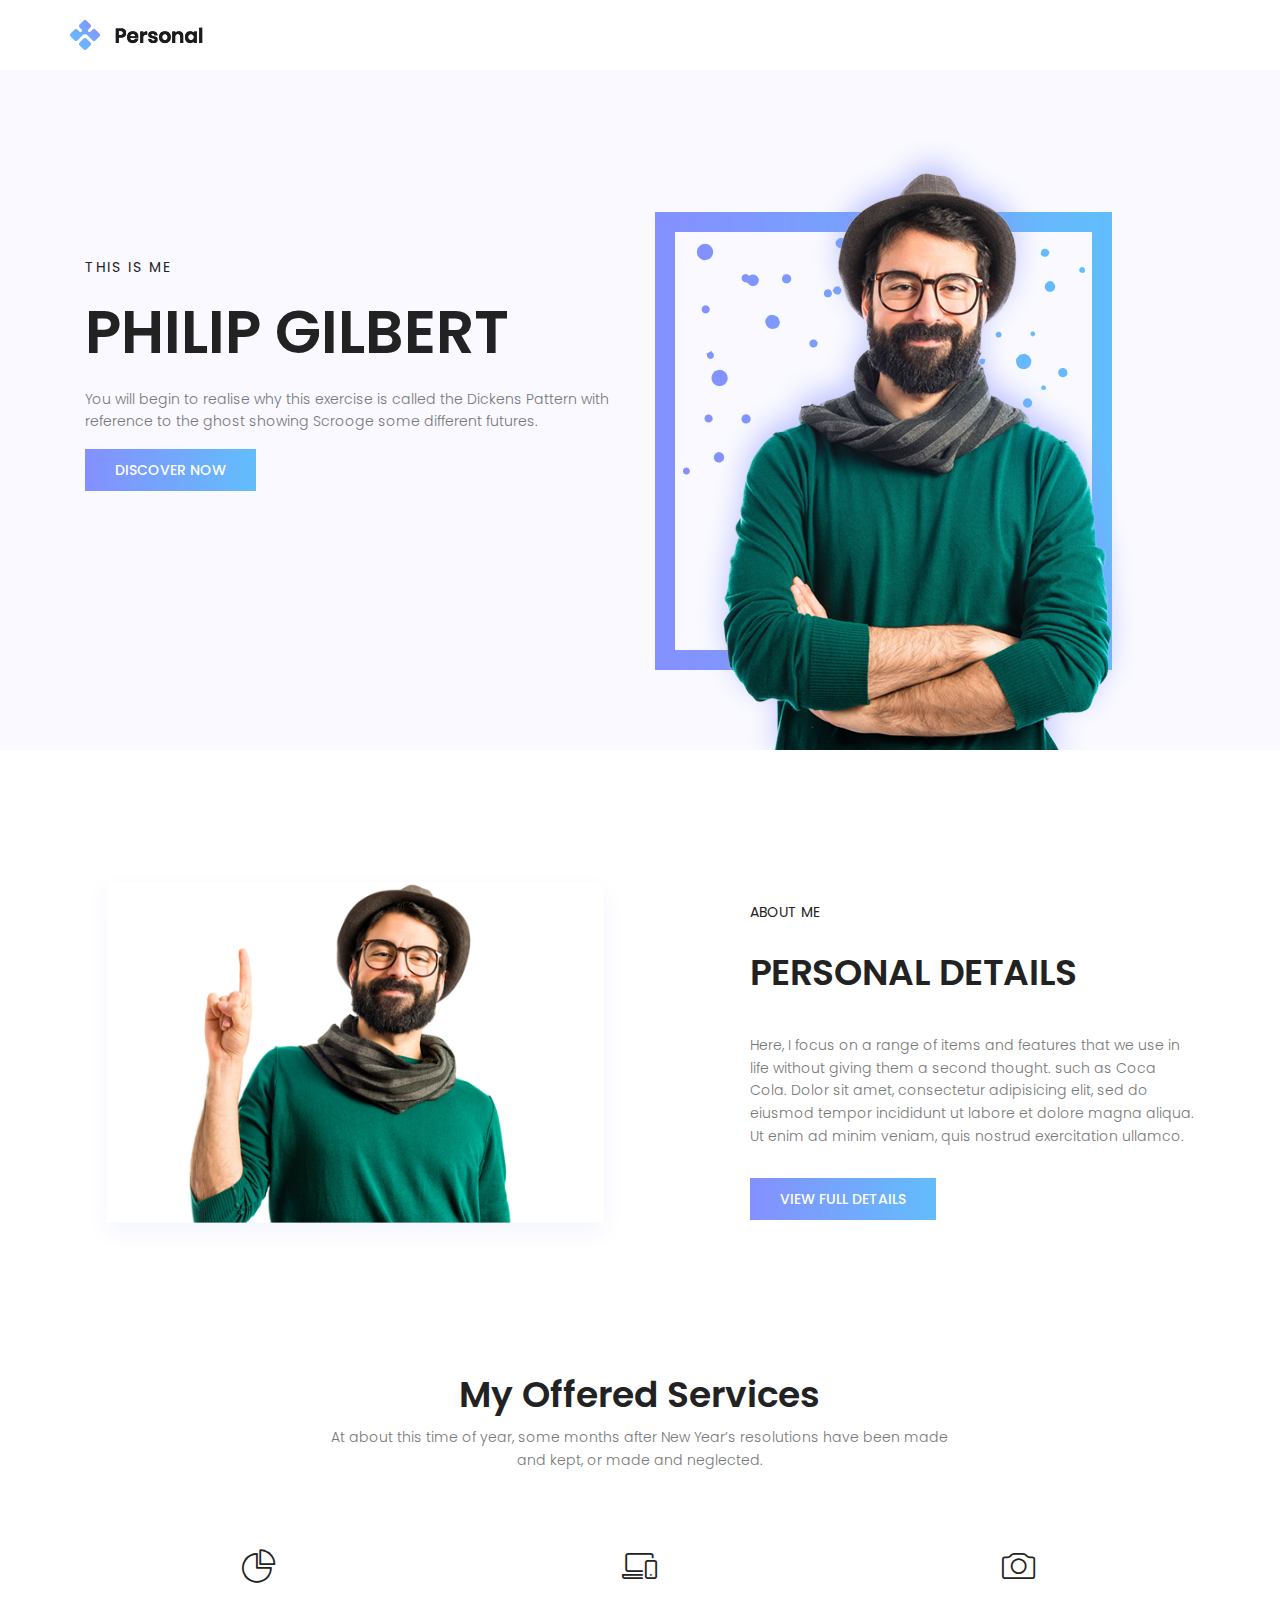
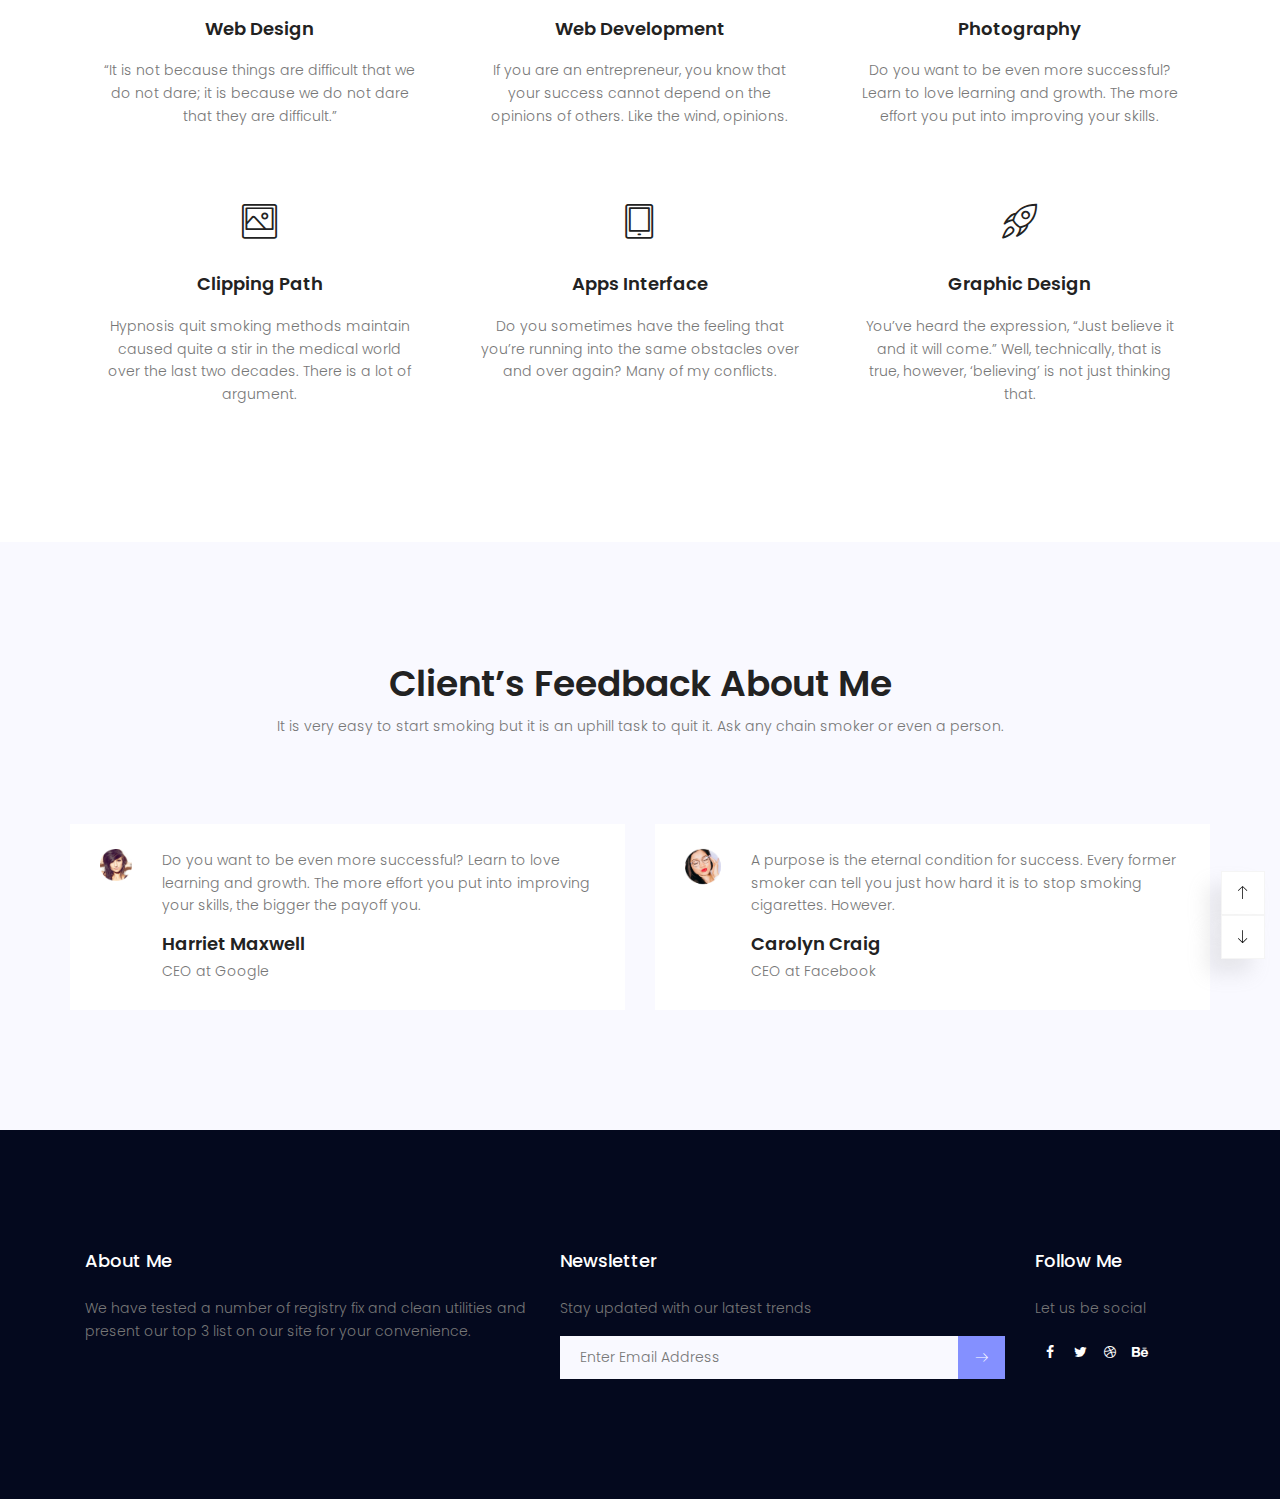
==== new/index.html @ dcd16c58 "finish1" ====
<!DOCTYPE html>
	<html lang="zxx" class="no-js">
	<head>
		<!-- Mobile Specific Meta -->
		<meta name="viewport" content="width=device-width, initial-scale=1, shrink-to-fit=no">
		<!-- Favicon-->
		<link rel="shortcut icon" href="img/fav.png">
		<!-- Author Meta -->
		<meta name="author" content="colorlib">
		<!-- Meta Description -->
		<meta name="description" content="">
		<!-- Meta Keyword -->
		<meta name="keywords" content="">
		<!-- meta character set -->
		<meta charset="UTF-8">
		<!-- Site Title -->
		<title>Personal</title>

		<link href="https://fonts.googleapis.com/css?family=Poppins:100,200,400,300,500,600,700" rel="stylesheet"> 
			<!--
			CSS
			============================================= -->
			<link rel="stylesheet" href="css/linearicons.css">
			<link rel="stylesheet" href="css/font-awesome.min.css">
			<link rel="stylesheet" href="css/bootstrap.css">
			<link rel="stylesheet" href="css/magnific-popup.css">
			<link rel="stylesheet" href="css/jquery-ui.css">				
			<link rel="stylesheet" href="css/nice-select.css">							
			<link rel="stylesheet" href="css/animate.min.css">
			<link rel="stylesheet" href="css/owl.carousel.css">				
			<link rel="stylesheet" href="css/main.css">
		</head>
		<body>	
		  <header id="header">
		    <div class="container main-menu">
		    	<div class="row align-items-center justify-content-between d-flex">
			        <a href="index.html"><img src="img/logo.png" alt="" title="" /></a>
		    	</div>
		    </div>
		  </header><!-- #header -->

			<!-- start banner Area -->
			<section class="banner-area">
				<div class="container">
					<div class="row fullscreen align-items-center justify-content-between">
						<div class="col-lg-6 col-md-6 banner-left">
							<h6>This is me</h6>
							<h1>Philip Gilbert</h1>
							<p>
								You will begin to realise why this exercise is called the Dickens Pattern with reference to the ghost showing Scrooge some different futures.
							</p>
							<a href="#" class="primary-btn text-uppercase">discover now</a>
						</div>
						<div class="col-lg-6 col-md-6 banner-right d-flex align-self-end">
							<img class="img-fluid" src="img/hero-img.png" alt="">
						</div>
					</div>
				</div>					
			</section>
			<!-- End banner Area -->

			<!-- Start home-about Area -->
			<section class="home-about-area pt-120">
				<div class="container">
					<div class="row align-items-center justify-content-between">
						<div class="col-lg-6 col-md-6 home-about-left">
							<img class="img-fluid" src="img/about-img.png" alt="">
						</div>
						<div class="col-lg-5 col-md-6 home-about-right">
							<h6>About Me</h6>
							<h1 class="text-uppercase">Personal Details</h1>
							<p>
								Here, I focus on a range of items and features that we use in life without giving them a second thought. such as Coca Cola. Dolor sit amet, consectetur adipisicing elit, sed do eiusmod tempor incididunt ut labore et dolore magna aliqua. Ut enim ad minim veniam, quis nostrud exercitation ullamco.
							</p>
							<a href="#" class="primary-btn text-uppercase">View Full Details</a>
						</div>
					</div>
				</div>	
			</section>
			<!-- End home-about Area -->

			<!-- Start services Area -->
			<section class="services-area section-gap">
				<div class="container">
		            <div class="row d-flex justify-content-center">
		                <div class="menu-content  col-lg-7">
		                    <div class="title text-center">
		                        <h1 class="mb-10">My Offered Services</h1>
		                        <p>At about this time of year, some months after New Year’s resolutions have been made and kept, or made and neglected.</p>
		                    </div>
		                </div>
		            </div>						
					<div class="row">
						<div class="col-lg-4 col-md-6">
							<div class="single-services">
								<span class="lnr lnr-pie-chart"></span>
								<a href="#"><h4>Web Design</h4></a>
								<p>
									“It is not because things are difficult that we do not dare; it is because we do not dare that they are difficult.”
								</p>
							</div>
						</div>
						<div class="col-lg-4 col-md-6">
							<div class="single-services">
								<span class="lnr lnr-laptop-phone"></span>
								<a href="#"><h4>Web Development</h4></a>
								<p>
									If you are an entrepreneur, you know that your success cannot depend on the opinions of others. Like the wind, opinions.
								</p>
							</div>
						</div>
						<div class="col-lg-4 col-md-6">
							<div class="single-services">
								<span class="lnr lnr-camera"></span>
								<a href="#"><h4>Photography</h4></a>
								<p>
									Do you want to be even more successful? Learn to love learning and growth. The more effort you put into improving your skills.
								</p>
							</div>	
						</div>
						<div class="col-lg-4 col-md-6">
							<div class="single-services">
								<span class="lnr lnr-picture"></span>
								<a href="#"><h4>Clipping Path</h4></a>
								<p>
									Hypnosis quit smoking methods maintain caused quite a stir in the medical world over the last two decades. There is a lot of argument.
								</p>
							</div>
						</div>
						<div class="col-lg-4 col-md-6">
							<div class="single-services">
								<span class="lnr lnr-tablet"></span>
								<a href="#"><h4>Apps Interface</h4></a>
								<p>
									Do you sometimes have the feeling that you’re running into the same obstacles over and over again? Many of my conflicts.
								</p>
							</div>
						</div>
						<div class="col-lg-4 col-md-6">
							<div class="single-services">
								<span class="lnr lnr-rocket"></span>
								<a href="#"><h4>Graphic Design</h4></a>
								<p>
									You’ve heard the expression, “Just believe it and it will come.” Well, technically, that is true, however, ‘believing’ is not just thinking that.
								</p>
							</div>				
						</div>														
					</div>
				</div>	
			</section>
			<!-- End services Area -->	

			<!-- Start testimonial Area -->
		    <section class="testimonial-area section-gap">
		        <div class="container">
		            <div class="row d-flex justify-content-center">
		                <div class="menu-content pb-70 col-lg-8">
		                    <div class="title text-center">
		                        <h1 class="mb-10">Client’s Feedback About Me</h1>
		                        <p>It is very easy to start smoking but it is an uphill task to quit it. Ask any chain smoker or even a person.</p>
		                    </div>
		                </div>
		            </div>
		            <div class="row">
		                <div class="active-testimonial">
		                    <div class="single-testimonial item d-flex flex-row">
		                        <div class="thumb">
		                            <img class="img-fluid" src="img/elements/user1.png" alt="">
		                        </div>
		                        <div class="desc">
		                            <p>
		                                Do you want to be even more successful? Learn to love learning and growth. The more effort you put into improving your skills, the bigger the payoff you.		     
		                            </p>
		                            <h4>Harriet Maxwell</h4>
		                            <p>CEO at Google</p>
		                        </div>
		                    </div>
		                    <div class="single-testimonial item d-flex flex-row">
		                        <div class="thumb">
		                            <img class="img-fluid" src="img/elements/user2.png" alt="">
		                        </div>
		                        <div class="desc">
		                            <p>
		                                A purpose is the eternal condition for success. Every former smoker can tell you just how hard it is to stop smoking cigarettes. However.
		                            </p>
		                            <h4>Carolyn Craig</h4>
		                            <p>CEO at Facebook</p>
		                        </div>
		                    </div>
		                </div>
		            </div>
		        </div>
		    </section>
		    <!-- End testimonial Area -->

            <!-- start footer Area -->
            <footer class="footer-area section-gap">
                <div class="container">
                    <div class="row">
                        <div class="col-lg-5 col-md-6 col-sm-6">
                            <div class="single-footer-widget">
                                <h4>About Me</h4>
                                <p>
                                    We have tested a number of registry fix and clean utilities and present our top 3 list on our site for your convenience.
                                </p>
                            </div>
                        </div>
                        <div class="col-lg-5 col-md-6 col-sm-6">
                            <div class="single-footer-widget">
                                <h4>Newsletter</h4>
                                <p>Stay updated with our latest trends</p>
								<div class="" id="mc_embed_signup">
									 <form target="_blank" action="https://spondonit.us12.list-manage.com/subscribe/post?u=1462626880ade1ac87bd9c93a&amp;id=92a4423d01" method="get">
									  <div class="input-group">
									    <input type="text" class="form-control" name="EMAIL" placeholder="Enter Email Address" onfocus="this.placeholder = ''" onblur="this.placeholder = 'Enter Email Address '" required="" type="email">
									    <div class="input-group-btn">
									      <button class="btn btn-default" type="submit">
									        <span class="lnr lnr-arrow-right"></span>
									      </button>    
									    </div>
									    	<div class="info"></div>  
									  </div>
									</form> 
								</div>
                            </div>
                        </div>
                        <div class="col-lg-2 col-md-6 col-sm-6 social-widget">
                            <div class="single-footer-widget">
                                <h4>Follow Me</h4>
                                <p>Let us be social</p>
                                <div class="footer-social d-flex align-items-center">
                                    <a href="#"><i class="fa fa-facebook"></i></a>
                                    <a href="#"><i class="fa fa-twitter"></i></a>
                                    <a href="#"><i class="fa fa-dribbble"></i></a>
                                    <a href="#"><i class="fa fa-behance"></i></a>
                                </div>
                            </div>
                        </div>
                    </div>
                </div>
            </footer>
            <!-- End footer Area -->		

			<script src="js/vendor/jquery-2.2.4.min.js"></script>
			<script src="js/popper.min.js"></script>
			<script src="js/vendor/bootstrap.min.js"></script>			
  			<script src="js/easing.min.js"></script>			
			<script src="js/hoverIntent.js"></script>
			<script src="js/superfish.min.js"></script>	
			<script src="js/jquery.ajaxchimp.min.js"></script>
			<script src="js/jquery.magnific-popup.min.js"></script>	
    		<script src="js/jquery.tabs.min.js"></script>						
			<script src="js/jquery.nice-select.min.js"></script>	
            <script src="js/isotope.pkgd.min.js"></script>			
			<script src="js/waypoints.min.js"></script>
			<script src="js/jquery.counterup.min.js"></script>
			<script src="js/simple-skillbar.js"></script>							
			<script src="js/owl.carousel.min.js"></script>							
			<script src="js/mail-script.js"></script>	
			<script src="js/main.js"></script>	
		</body>
	</html>
---- new/css/linearicons.css ----
@font-face {
	font-family: 'Linearicons-Free';
	src:url('../fonts/Linearicons-Free.eot?w118d');
	src:url('../fonts/Linearicons-Free.eot?#iefixw118d') format('embedded-opentype'),
		url('../fonts/Linearicons-Free.woff2?w118d') format('woff2'),
		url('../fonts/Linearicons-Free.woff?w118d') format('woff'),
		url('../fonts/Linearicons-Free.ttf?w118d') format('truetype'),
		url('../fonts/Linearicons-Free.svg?w118d#Linearicons-Free') format('svg');
	font-weight: normal;
	font-style: normal;
}

.lnr {
	font-family: 'Linearicons-Free';
	speak: none;
	font-style: normal;
	font-weight: normal;
	font-variant: normal;
	text-transform: none;
	line-height: 1;

	/* Better Font Rendering =========== */
	-webkit-font-smoothing: antialiased;
	-moz-osx-font-smoothing: grayscale;
}

.lnr-home:before {
	content: "\e800";
}
.lnr-apartment:before {
	content: "\e801";
}
.lnr-pencil:before {
	content: "\e802";
}
.lnr-magic-wand:before {
	content: "\e803";
}
.lnr-drop:before {
	content: "\e804";
}
.lnr-lighter:before {
	content: "\e805";
}
.lnr-poop:before {
	content: "\e806";
}
.lnr-sun:before {
	content: "\e807";
}
.lnr-moon:before {
	content: "\e808";
}
.lnr-cloud:before {
	content: "\e809";
}
.lnr-cloud-upload:before {
	content: "\e80a";
}
.lnr-cloud-download:before {
	content: "\e80b";
}
.lnr-cloud-sync:before {
	content: "\e80c";
}
.lnr-cloud-check:before {
	content: "\e80d";
}
.lnr-database:before {
	content: "\e80e";
}
.lnr-lock:before {
	content: "\e80f";
}
.lnr-cog:before {
	content: "\e810";
}
.lnr-trash:before {
	content: "\e811";
}
.lnr-dice:before {
	content: "\e812";
}
.lnr-heart:before {
	content: "\e813";
}
.lnr-star:before {
	content: "\e814";
}
.lnr-star-half:before {
	content: "\e815";
}
.lnr-star-empty:before {
	content: "\e816";
}
.lnr-flag:before {
	content: "\e817";
}
.lnr-envelope:before {
	content: "\e818";
}
.lnr-paperclip:before {
	content: "\e819";
}
.lnr-inbox:before {
	content: "\e81a";
}
.lnr-eye:before {
	content: "\e81b";
}
.lnr-printer:before {
	content: "\e81c";
}
.lnr-file-empty:before {
	content: "\e81d";
}
.lnr-file-add:before {
	content: "\e81e";
}
.lnr-enter:before {
	content: "\e81f";
}
.lnr-exit:before {
	content: "\e820";
}
.lnr-graduation-hat:before {
	content: "\e821";
}
.lnr-license:before {
	content: "\e822";
}
.lnr-music-note:before {
	content: "\e823";
}
.lnr-film-play:before {
	content: "\e824";
}
.lnr-camera-video:before {
	content: "\e825";
}
.lnr-camera:before {
	content: "\e826";
}
.lnr-picture:before {
	content: "\e827";
}
.lnr-book:before {
	content: "\e828";
}
.lnr-bookmark:before {
	content: "\e829";
}
.lnr-user:before {
	content: "\e82a";
}
.lnr-users:before {
	content: "\e82b";
}
.lnr-shirt:before {
	content: "\e82c";
}
.lnr-store:before {
	content: "\e82d";
}
.lnr-cart:before {
	content: "\e82e";
}
.lnr-tag:before {
	content: "\e82f";
}
.lnr-phone-handset:before {
	content: "\e830";
}
.lnr-phone:before {
	content: "\e831";
}
.lnr-pushpin:before {
	content: "\e832";
}
.lnr-map-marker:before {
	content: "\e833";
}
.lnr-map:before {
	content: "\e834";
}
.lnr-location:before {
	content: "\e835";
}
.lnr-calendar-full:before {
	content: "\e836";
}
.lnr-keyboard:before {
	content: "\e837";
}
.lnr-spell-check:before {
	content: "\e838";
}
.lnr-screen:before {
	content: "\e839";
}
.lnr-smartphone:before {
	content: "\e83a";
}
.lnr-tablet:before {
	content: "\e83b";
}
.lnr-laptop:before {
	content: "\e83c";
}
.lnr-laptop-phone:before {
	content: "\e83d";
}
.lnr-power-switch:before {
	content: "\e83e";
}
.lnr-bubble:before {
	content: "\e83f";
}
.lnr-heart-pulse:before {
	content: "\e840";
}
.lnr-construction:before {
	content: "\e841";
}
.lnr-pie-chart:before {
	content: "\e842";
}
.lnr-chart-bars:before {
	content: "\e843";
}
.lnr-gift:before {
	content: "\e844";
}
.lnr-diamond:before {
	content: "\e845";
}
.lnr-linearicons:before {
	content: "\e846";
}
.lnr-dinner:before {
	content: "\e847";
}
.lnr-coffee-cup:before {
	content: "\e848";
}
.lnr-leaf:before {
	content: "\e849";
}
.lnr-paw:before {
	content: "\e84a";
}
.lnr-rocket:before {
	content: "\e84b";
}
.lnr-briefcase:before {
	content: "\e84c";
}
.lnr-bus:before {
	content: "\e84d";
}
.lnr-car:before {
	content: "\e84e";
}
.lnr-train:before {
	content: "\e84f";
}
.lnr-bicycle:before {
	content: "\e850";
}
.lnr-wheelchair:before {
	content: "\e851";
}
.lnr-select:before {
	content: "\e852";
}
.lnr-earth:before {
	content: "\e853";
}
.lnr-smile:before {
	content: "\e854";
}
.lnr-sad:before {
	content: "\e855";
}
.lnr-neutral:before {
	content: "\e856";
}
.lnr-mustache:before {
	content: "\e857";
}
.lnr-alarm:before {
	content: "\e858";
}
.lnr-bullhorn:before {
	content: "\e859";
}
.lnr-volume-high:before {
	content: "\e85a";
}
.lnr-volume-medium:before {
	content: "\e85b";
}
.lnr-volume-low:before {
	content: "\e85c";
}
.lnr-volume:before {
	content: "\e85d";
}
.lnr-mic:before {
	content: "\e85e";
}
.lnr-hourglass:before {
	content: "\e85f";
}
.lnr-undo:before {
	content: "\e860";
}
.lnr-redo:before {
	content: "\e861";
}
.lnr-sync:before {
	content: "\e862";
}
.lnr-history:before {
	content: "\e863";
}
.lnr-clock:before {
	content: "\e864";
}
.lnr-download:before {
	content: "\e865";
}
.lnr-upload:before {
	content: "\e866";
}
.lnr-enter-down:before {
	content: "\e867";
}
.lnr-exit-up:before {
	content: "\e868";
}
.lnr-bug:before {
	content: "\e869";
}
.lnr-code:before {
	content: "\e86a";
}
.lnr-link:before {
	content: "\e86b";
}
.lnr-unlink:before {
	content: "\e86c";
}
.lnr-thumbs-up:before {
	content: "\e86d";
}
.lnr-thumbs-down:before {
	content: "\e86e";
}
.lnr-magnifier:before {
	content: "\e86f";
}
.lnr-cross:before {
	content: "\e870";
}
.lnr-menu:before {
	content: "\e871";
}
.lnr-list:before {
	content: "\e872";
}
.lnr-chevron-up:before {
	content: "\e873";
}
.lnr-chevron-down:before {
	content: "\e874";
}
.lnr-chevron-left:before {
	content: "\e875";
}
.lnr-chevron-right:before {
	content: "\e876";
}
.lnr-arrow-up:before {
	content: "\e877";
}
.lnr-arrow-down:before {
	content: "\e878";
}
.lnr-arrow-left:before {
	content: "\e879";
}
.lnr-arrow-right:before {
	content: "\e87a";
}
.lnr-move:before {
	content: "\e87b";
}
.lnr-warning:before {
	content: "\e87c";
}
.lnr-question-circle:before {
	content: "\e87d";
}
.lnr-menu-circle:before {
	content: "\e87e";
}
.lnr-checkmark-circle:before {
	content: "\e87f";
}
.lnr-cross-circle:before {
	content: "\e880";
}
.lnr-plus-circle:before {
	content: "\e881";
}
.lnr-circle-minus:before {
	content: "\e882";
}
.lnr-arrow-up-circle:before {
	content: "\e883";
}
.lnr-arrow-down-circle:before {
	content: "\e884";
}
.lnr-arrow-left-circle:before {
	content: "\e885";
}
.lnr-arrow-right-circle:before {
	content: "\e886";
}
.lnr-chevron-up-circle:before {
	content: "\e887";
}
.lnr-chevron-down-circle:before {
	content: "\e888";
}
.lnr-chevron-left-circle:before {
	content: "\e889";
}
.lnr-chevron-right-circle:before {
	content: "\e88a";
}
.lnr-crop:before {
	content: "\e88b";
}
.lnr-frame-expand:before {
	content: "\e88c";
}
.lnr-frame-contract:before {
	content: "\e88d";
}
.lnr-layers:before {
	content: "\e88e";
}
.lnr-funnel:before {
	content: "\e88f";
}
.lnr-text-format:before {
	content: "\e890";
}
.lnr-text-format-remove:before {
	content: "\e891";
}
.lnr-text-size:before {
	content: "\e892";
}
.lnr-bold:before {
	content: "\e893";
}
.lnr-italic:before {
	content: "\e894";
}
.lnr-underline:before {
	content: "\e895";
}
.lnr-strikethrough:before {
	content: "\e896";
}
.lnr-highlight:before {
	content: "\e897";
}
.lnr-text-align-left:before {
	content: "\e898";
}
.lnr-text-align-center:before {
	content: "\e899";
}
.lnr-text-align-right:before {
	content: "\e89a";
}
.lnr-text-align-justify:before {
	content: "\e89b";
}
.lnr-line-spacing:before {
	content: "\e89c";
}
.lnr-indent-increase:before {
	content: "\e89d";
}
.lnr-indent-decrease:before {
	content: "\e89e";
}
.lnr-pilcrow:before {
	content: "\e89f";
}
.lnr-direction-ltr:before {
	content: "\e8a0";
}
.lnr-direction-rtl:before {
	content: "\e8a1";
}
.lnr-page-break:before {
	content: "\e8a2";
}
.lnr-sort-alpha-asc:before {
	content: "\e8a3";
}
.lnr-sort-amount-asc:before {
	content: "\e8a4";
}
.lnr-hand:before {
	content: "\e8a5";
}
.lnr-pointer-up:before {
	content: "\e8a6";
}
.lnr-pointer-right:before {
	content: "\e8a7";
}
.lnr-pointer-down:before {
	content: "\e8a8";
}
.lnr-pointer-left:before {
	content: "\e8a9";
}
---- new/css/nice-select.css ----
.nice-select {
  -webkit-tap-highlight-color: transparent;
  background-color: #fff;
  border-radius: 5px;
  border: solid 1px #e8e8e8;
  box-sizing: border-box;
  clear: both;
  cursor: pointer;
  display: block;
  float: left;
  font-family: inherit;
  font-size: 14px;
  font-weight: normal;
  height: 42px;
  line-height: 40px;
  outline: none;
  padding-left: 18px;
  padding-right: 30px;
  position: relative;
  text-align: left !important;
  -webkit-transition: all 0.2s ease-in-out;
  transition: all 0.2s ease-in-out;
  -webkit-user-select: none;
     -moz-user-select: none;
      -ms-user-select: none;
          user-select: none;
  white-space: nowrap;
  width: auto; }
  .nice-select:hover {
    border-color: #dbdbdb; }
  .nice-select:active, .nice-select.open, .nice-select:focus {
    border-color: #999; }
  .nice-select:after {
    border-bottom: 2px solid #999;
    border-right: 2px solid #999;
    content: '';
    display: block;
    height: 5px;
    margin-top: -4px;
    pointer-events: none;
    position: absolute;
    right: 12px;
    top: 50%;
    -webkit-transform-origin: 66% 66%;
        -ms-transform-origin: 66% 66%;
            transform-origin: 66% 66%;
    -webkit-transform: rotate(45deg);
        -ms-transform: rotate(45deg);
            transform: rotate(45deg);
    -webkit-transition: all 0.15s ease-in-out;
    transition: all 0.15s ease-in-out;
    width: 5px; }
  .nice-select.open:after {
    -webkit-transform: rotate(-135deg);
        -ms-transform: rotate(-135deg);
            transform: rotate(-135deg); }
  .nice-select.open .list {
    opacity: 1;
    pointer-events: auto;
    -webkit-transform: scale(1) translateY(0);
        -ms-transform: scale(1) translateY(0);
            transform: scale(1) translateY(0); }
  .nice-select.disabled {
    border-color: #ededed;
    color: #999;
    pointer-events: none; }
    .nice-select.disabled:after {
      border-color: #cccccc; }
  .nice-select.wide {
    width: 100%; }
    .nice-select.wide .list {
      left: 0 !important;
      right: 0 !important; }
  .nice-select.right {
    float: right; }
    .nice-select.right .list {
      left: auto;
      right: 0; }
  .nice-select.small {
    font-size: 12px;
    height: 36px;
    line-height: 34px; }
    .nice-select.small:after {
      height: 4px;
      width: 4px; }
    .nice-select.small .option {
      line-height: 34px;
      min-height: 34px; }
  .nice-select .list {
    background-color: #fff;
    border-radius: 5px;
    box-shadow: 0 0 0 1px rgba(68, 68, 68, 0.11);
    box-sizing: border-box;
    margin-top: 4px;
    opacity: 0;
    overflow: hidden;
    padding: 0;
    pointer-events: none;
    position: absolute;
    top: 100%;
    left: 0;
    -webkit-transform-origin: 50% 0;
        -ms-transform-origin: 50% 0;
            transform-origin: 50% 0;
    -webkit-transform: scale(0.75) translateY(-21px);
        -ms-transform: scale(0.75) translateY(-21px);
            transform: scale(0.75) translateY(-21px);
    -webkit-transition: all 0.2s cubic-bezier(0.5, 0, 0, 1.25), opacity 0.15s ease-out;
    transition: all 0.2s cubic-bezier(0.5, 0, 0, 1.25), opacity 0.15s ease-out;
    z-index: 9; }
    .nice-select .list:hover .option:not(:hover) {
      background-color: transparent !important; }
  .nice-select .option {
    cursor: pointer;
    font-weight: 400;
    line-height: 40px;
    list-style: none;
    min-height: 40px;
    outline: none;
    padding-left: 18px;
    padding-right: 29px;
    text-align: left;
    -webkit-transition: all 0.2s;
    transition: all 0.2s; }
    .nice-select .option:hover, .nice-select .option.focus, .nice-select .option.selected.focus {
      background-color: #f6f6f6; }
    .nice-select .option.selected {
      font-weight: bold; }
    .nice-select .option.disabled {
      background-color: transparent;
      color: #999;
      cursor: default; }

.no-csspointerevents .nice-select .list {
  display: none; }

.no-csspointerevents .nice-select.open .list {
  display: block; }
---- new/css/main.css ----
/******************************************************************
Theme Name: Personal 
Description: 
Author: Colorlib
Author URI: 
Version: 1.0
Created: 
******************************************************************/
/*------------------------------------------------------------------


-------------------------------------------------------------------*/
/*------------------------------------------------------------------
[Table of contents]

1.  Basic Styles
	1.1	Variables
	1.2	Mixins
	1.3	Flexbox
	1.4	Reset
2.  Elements
3.  Menu Style 
4.  Home Page Style
5.  About Page Style
6.  Department Page Style
7.  Blog Page Style
8.  Contact Page Style
9.  Footer Style

-------------------------------------------------------------------*/
/* =================================== */
/*  Font Family and Colors Styles
/* =================================== */
/*

$primary-font	: 'Poppins', sans-serif;
---------------------------------------------

$primary-color	: #8490ff;
$title-color	: #222222;
$text-color		: #777777;

$white			: #fff;
$offwhite		: #f9f9ff;
$black			: #222;

*/
/* =================================== */
/*  Basic Style 
/* =================================== */
::-moz-selection {
  /* Code for Firefox */
  background-color: #8490ff;
  color: #fff;
}

::selection {
  background-color: #8490ff;
  color: #fff;
}

::-webkit-input-placeholder {
  /* WebKit, Blink, Edge */
  color: #777777;
  font-weight: 300;
}

:-moz-placeholder {
  /* Mozilla Firefox 4 to 18 */
  color: #777777;
  opacity: 1;
  font-weight: 300;
}

::-moz-placeholder {
  /* Mozilla Firefox 19+ */
  color: #777777;
  opacity: 1;
  font-weight: 300;
}

:-ms-input-placeholder {
  /* Internet Explorer 10-11 */
  color: #777777;
  font-weight: 300;
}

::-ms-input-placeholder {
  /* Microsoft Edge */
  color: #777777;
  font-weight: 300;
}

body {
  color: #777777;
  font-family: "Poppins", sans-serif;
  font-size: 14px;
  font-weight: 300;
  line-height: 1.625em;
  position: relative;
}

ol, ul {
  margin: 0;
  padding: 0;
  list-style: none;
}

select {
  display: block;
}

figure {
  margin: 0;
}

a {
  -webkit-transition: all 0.3s ease 0s;
  -moz-transition: all 0.3s ease 0s;
  -o-transition: all 0.3s ease 0s;
  transition: all 0.3s ease 0s;
}

iframe {
  border: 0;
}

a, a:focus, a:hover {
  text-decoration: none;
  outline: 0;
}

.btn.active.focus,
.btn.active:focus,
.btn.focus,
.btn.focus:active,
.btn:active:focus,
.btn:focus {
  text-decoration: none;
  outline: 0;
}

.card-panel {
  margin: 0;
  padding: 60px;
}

/**
 *  Typography
 *
 **/
.btn i, .btn-large i, .btn-floating i, .btn-large i, .btn-flat i {
  font-size: 1em;
  line-height: inherit;
}

.gray-bg {
  background: #f9f9ff;
}

h1, h2, h3,
h4, h5, h6 {
  font-family: "Poppins", sans-serif;
  color: #222222;
  line-height: 1.2em !important;
  margin-bottom: 0;
  margin-top: 0;
  font-weight: 600;
}

.h1, .h2, .h3,
.h4, .h5, .h6 {
  margin-bottom: 0;
  margin-top: 0;
  font-family: "Poppins", sans-serif;
  font-weight: 600;
  color: #222222;
}

h1, .h1 {
  font-size: 36px;
}

h2, .h2 {
  font-size: 30px;
}

h3, .h3 {
  font-size: 24px;
}

h4, .h4 {
  font-size: 18px;
}

h5, .h5 {
  font-size: 16px;
}

h6, .h6 {
  font-size: 14px;
  color: #222222;
}

td, th {
  border-radius: 0px;
}

/**
 * For modern browsers
 * 1. The space content is one way to avoid an Opera bug when the
 *    contenteditable attribute is included anywhere else in the document.
 *    Otherwise it causes space to appear at the top and bottom of elements
 *    that are clearfixed.
 * 2. The use of `table` rather than `block` is only necessary if using
 *    `:before` to contain the top-margins of child elements.
 */
.clear::before, .clear::after {
  content: " ";
  display: table;
}

.clear::after {
  clear: both;
}

.fz-11 {
  font-size: 11px;
}

.fz-12 {
  font-size: 12px;
}

.fz-13 {
  font-size: 13px;
}

.fz-14 {
  font-size: 14px;
}

.fz-15 {
  font-size: 15px;
}

.fz-16 {
  font-size: 16px;
}

.fz-18 {
  font-size: 18px;
}

.fz-30 {
  font-size: 30px;
}

.fz-48 {
  font-size: 48px !important;
}

.fw100 {
  font-weight: 100;
}

.fw300 {
  font-weight: 300;
}

.fw400 {
  font-weight: 400 !important;
}

.fw500 {
  font-weight: 500;
}

.f700 {
  font-weight: 700;
}

.fsi {
  font-style: italic;
}

.mt-10 {
  margin-top: 10px;
}

.mt-15 {
  margin-top: 15px;
}

.mt-20 {
  margin-top: 20px;
}

.mt-25 {
  margin-top: 25px;
}

.mt-30 {
  margin-top: 30px;
}

.mt-35 {
  margin-top: 35px;
}

.mt-40 {
  margin-top: 40px;
}

.mt-50 {
  margin-top: 50px;
}

.mt-60 {
  margin-top: 60px;
}

.mt-70 {
  margin-top: 70px;
}

.mt-80 {
  margin-top: 80px;
}

.mt-100 {
  margin-top: 100px;
}

.mt-120 {
  margin-top: 120px;
}

.mt-150 {
  margin-top: 150px;
}

.ml-0 {
  margin-left: 0 !important;
}

.ml-5 {
  margin-left: 5px !important;
}

.ml-10 {
  margin-left: 10px;
}

.ml-15 {
  margin-left: 15px;
}

.ml-20 {
  margin-left: 20px;
}

.ml-30 {
  margin-left: 30px;
}

.ml-50 {
  margin-left: 50px;
}

.mr-0 {
  margin-right: 0 !important;
}

.mr-5 {
  margin-right: 5px !important;
}

.mr-15 {
  margin-right: 15px;
}

.mr-10 {
  margin-right: 10px;
}

.mr-20 {
  margin-right: 20px;
}

.mr-30 {
  margin-right: 30px;
}

.mr-50 {
  margin-right: 50px;
}

.mb-0 {
  margin-bottom: 0px;
}

.mb-0-i {
  margin-bottom: 0px !important;
}

.mb-5 {
  margin-bottom: 5px;
}

.mb-10 {
  margin-bottom: 10px;
}

.mb-15 {
  margin-bottom: 15px;
}

.mb-20 {
  margin-bottom: 20px;
}

.mb-25 {
  margin-bottom: 25px;
}

.mb-30 {
  margin-bottom: 30px;
}

.mb-40 {
  margin-bottom: 40px;
}

.mb-50 {
  margin-bottom: 50px;
}

.mb-60 {
  margin-bottom: 60px;
}

.mb-70 {
  margin-bottom: 70px;
}

.mb-80 {
  margin-bottom: 80px;
}

.mb-90 {
  margin-bottom: 90px;
}

.mb-100 {
  margin-bottom: 100px;
}

.pt-0 {
  padding-top: 0px;
}

.pt-10 {
  padding-top: 10px;
}

.pt-15 {
  padding-top: 15px;
}

.pt-20 {
  padding-top: 20px;
}

.pt-25 {
  padding-top: 25px;
}

.pt-30 {
  padding-top: 30px;
}

.pt-40 {
  padding-top: 40px;
}

.pt-50 {
  padding-top: 50px;
}

.pt-60 {
  padding-top: 60px;
}

.pt-70 {
  padding-top: 70px;
}

.pt-80 {
  padding-top: 80px;
}

.pt-90 {
  padding-top: 90px;
}

.pt-100 {
  padding-top: 100px;
}

.pt-120 {
  padding-top: 120px;
}

.pt-150 {
  padding-top: 150px;
}

.pt-170 {
  padding-top: 170px;
}

.pb-0 {
  padding-bottom: 0px;
}

.pb-10 {
  padding-bottom: 10px;
}

.pb-15 {
  padding-bottom: 15px;
}

.pb-20 {
  padding-bottom: 20px;
}

.pb-25 {
  padding-bottom: 25px;
}

.pb-30 {
  padding-bottom: 30px;
}

.pb-40 {
  padding-bottom: 40px;
}

.pb-50 {
  padding-bottom: 50px;
}

.pb-60 {
  padding-bottom: 60px;
}

.pb-70 {
  padding-bottom: 70px;
}

.pb-80 {
  padding-bottom: 80px;
}

.pb-90 {
  padding-bottom: 90px;
}

.pb-100 {
  padding-bottom: 100px;
}

.pb-120 {
  padding-bottom: 120px;
}

.pb-150 {
  padding-bottom: 150px;
}

.pr-30 {
  padding-right: 30px;
}

.pl-30 {
  padding-left: 30px;
}

.pl-90 {
  padding-left: 90px;
}

.p-40 {
  padding: 40px;
}

.float-left {
  float: left;
}

.float-right {
  float: right;
}

.text-italic {
  font-style: italic;
}

.text-white {
  color: #fff;
}

.text-black {
  color: #000;
}

.transition {
  -webkit-transition: all 0.3s ease 0s;
  -moz-transition: all 0.3s ease 0s;
  -o-transition: all 0.3s ease 0s;
  transition: all 0.3s ease 0s;
}

.section-full {
  padding: 100px 0;
}

.section-half {
  padding: 75px 0;
}

.text-center {
  text-align: center;
}

.text-left {
  text-align: left;
}

.text-rigth {
  text-align: right;
}

.flex {
  display: -webkit-box;
  display: -webkit-flex;
  display: -moz-flex;
  display: -ms-flexbox;
  display: flex;
}

.inline-flex {
  display: -webkit-inline-box;
  display: -webkit-inline-flex;
  display: -moz-inline-flex;
  display: -ms-inline-flexbox;
  display: inline-flex;
}

.flex-grow {
  -webkit-box-flex: 1;
  -webkit-flex-grow: 1;
  -moz-flex-grow: 1;
  -ms-flex-positive: 1;
  flex-grow: 1;
}

.flex-wrap {
  -webkit-flex-wrap: wrap;
  -moz-flex-wrap: wrap;
  -ms-flex-wrap: wrap;
  flex-wrap: wrap;
}

.flex-left {
  -webkit-box-pack: start;
  -ms-flex-pack: start;
  -webkit-justify-content: flex-start;
  -moz-justify-content: flex-start;
  justify-content: flex-start;
}

.flex-middle {
  -webkit-box-align: center;
  -ms-flex-align: center;
  -webkit-align-items: center;
  -moz-align-items: center;
  align-items: center;
}

.flex-right {
  -webkit-box-pack: end;
  -ms-flex-pack: end;
  -webkit-justify-content: flex-end;
  -moz-justify-content: flex-end;
  justify-content: flex-end;
}

.flex-top {
  -webkit-align-self: flex-start;
  -moz-align-self: flex-start;
  -ms-flex-item-align: start;
  align-self: flex-start;
}

.flex-center {
  -webkit-box-pack: center;
  -ms-flex-pack: center;
  -webkit-justify-content: center;
  -moz-justify-content: center;
  justify-content: center;
}

.flex-bottom {
  -webkit-align-self: flex-end;
  -moz-align-self: flex-end;
  -ms-flex-item-align: end;
  align-self: flex-end;
}

.space-between {
  -webkit-box-pack: justify;
  -ms-flex-pack: justify;
  -webkit-justify-content: space-between;
  -moz-justify-content: space-between;
  justify-content: space-between;
}

.space-around {
  -ms-flex-pack: distribute;
  -webkit-justify-content: space-around;
  -moz-justify-content: space-around;
  justify-content: space-around;
}

.flex-column {
  -webkit-box-direction: normal;
  -webkit-box-orient: vertical;
  -webkit-flex-direction: column;
  -moz-flex-direction: column;
  -ms-flex-direction: column;
  flex-direction: column;
}

.flex-cell {
  display: -webkit-box;
  display: -webkit-flex;
  display: -moz-flex;
  display: -ms-flexbox;
  display: flex;
  -webkit-box-flex: 1;
  -webkit-flex-grow: 1;
  -moz-flex-grow: 1;
  -ms-flex-positive: 1;
  flex-grow: 1;
}

.display-table {
  display: table;
}

.light {
  color: #fff;
}

.dark {
  color: #222;
}

.relative {
  position: relative;
}

.overflow-hidden {
  overflow: hidden;
}

.overlay {
  position: absolute;
  left: 0;
  right: 0;
  top: 0;
  bottom: 0;
}

.container.fullwidth {
  width: 100%;
}

.container.no-padding {
  padding-left: 0;
  padding-right: 0;
}

.no-padding {
  padding: 0;
}

.section-bg {
  background: #f9fafc;
}

@media (max-width: 767px) {
  .no-flex-xs {
    display: block !important;
  }
}

.row.no-margin {
  margin-left: 0;
  margin-right: 0;
}

/* =================================== */
/*  Elements Page Styles
/* =================================== */
/*---------- Start Elements Page -------------*/
.whole-wrap {
  background-color: #f9f9ff;
}

.generic-banner {
  margin-top: 60px;
  background-color: #8490ff;
  text-align: center;
}

.generic-banner .height {
  height: 600px;
}

@media (max-width: 767.98px) {
  .generic-banner .height {
    height: 400px;
  }
}

.generic-banner .generic-banner-content h2 {
  line-height: 1.2em;
  margin-bottom: 20px;
}

@media (max-width: 991.98px) {
  .generic-banner .generic-banner-content h2 br {
    display: none;
  }
}

.generic-banner .generic-banner-content p {
  text-align: center;
  font-size: 16px;
}

@media (max-width: 991.98px) {
  .generic-banner .generic-banner-content p br {
    display: none;
  }
}

.generic-content h1 {
  font-weight: 600;
}

.about-generic-area {
  background: #fff;
}

.about-generic-area p {
  margin-bottom: 20px;
}

.white-bg {
  background: #fff;
}

.section-top-border {
  padding: 50px 0;
  border-top: 1px dotted #eee;
}

.switch-wrap {
  margin-bottom: 10px;
}

.switch-wrap p {
  margin: 0;
}

/*---------- End Elements Page -------------*/
.sample-text-area {
  background: #f9f9ff;
  padding: 100px 0 70px 0;
}

.sample-text {
  margin-bottom: 0;
}

.text-heading {
  margin-bottom: 30px;
  font-size: 24px;
}

.typo-list {
  margin-bottom: 10px;
}

@media (max-width: 767px) {
  .typo-sec {
    margin-bottom: 30px;
  }
}

@media (max-width: 767px) {
  .element-wrap {
    margin-top: 30px;
  }
}

b, sup, sub, u, del {
  color: #8490ff;
}

h1 {
  font-size: 36px;
}

h2 {
  font-size: 30px;
}

h3 {
  font-size: 24px;
}

h4 {
  font-size: 18px;
}

h5 {
  font-size: 16px;
}

h6 {
  font-size: 14px;
}

h1, h2, h3, h4, h5, h6 {
  line-height: 1.5em;
}

.typography h1, .typography h2, .typography h3, .typography h4, .typography h5, .typography h6 {
  color: #777777;
}

.button-area {
  background: #f9f9ff;
}

.button-area .border-top-generic {
  padding: 70px 15px;
  border-top: 1px dotted #eee;
}

.button-group-area .genric-btn {
  margin-right: 10px;
  margin-top: 10px;
}

.button-group-area .genric-btn:last-child {
  margin-right: 0;
}

.circle {
  border-radius: 20px;
}

.genric-btn {
  display: inline-block;
  outline: none;
  line-height: 40px;
  padding: 0 30px;
  font-size: .8em;
  text-align: center;
  text-decoration: none;
  font-weight: 500;
  cursor: pointer;
  -webkit-transition: all 0.3s ease 0s;
  -moz-transition: all 0.3s ease 0s;
  -o-transition: all 0.3s ease 0s;
  transition: all 0.3s ease 0s;
}

.genric-btn:focus {
  outline: none;
}

.genric-btn.e-large {
  padding: 0 40px;
  line-height: 50px;
}

.genric-btn.large {
  line-height: 45px;
}

.genric-btn.medium {
  line-height: 30px;
}

.genric-btn.small {
  line-height: 25px;
}

.genric-btn.radius {
  border-radius: 3px;
}

.genric-btn.circle {
  border-radius: 20px;
}

.genric-btn.arrow {
  display: -webkit-inline-box;
  display: -ms-inline-flexbox;
  display: inline-flex;
  -webkit-box-align: center;
  -ms-flex-align: center;
  align-items: center;
}

.genric-btn.arrow span {
  margin-left: 10px;
}

.genric-btn.default {
  color: #222222;
  background: #f9f9ff;
  border: 1px solid transparent;
}

.genric-btn.default:hover {
  border: 1px solid #f9f9ff;
  background: #fff;
}

.genric-btn.default-border {
  border: 1px solid #f9f9ff;
  background: #fff;
}

.genric-btn.default-border:hover {
  color: #222222;
  background: #f9f9ff;
  border: 1px solid transparent;
}

.genric-btn.primary {
  color: #fff;
  background: #8490ff;
  border: 1px solid transparent;
}

.genric-btn.primary:hover {
  color: #8490ff;
  border: 1px solid #8490ff;
  background: #fff;
}

.genric-btn.primary-border {
  color: #8490ff;
  border: 1px solid #8490ff;
  background: #fff;
}

.genric-btn.primary-border:hover {
  color: #fff;
  background: #8490ff;
  border: 1px solid transparent;
}

.genric-btn.success {
  color: #fff;
  background: #4cd3e3;
  border: 1px solid transparent;
}

.genric-btn.success:hover {
  color: #4cd3e3;
  border: 1px solid #4cd3e3;
  background: #fff;
}

.genric-btn.success-border {
  color: #4cd3e3;
  border: 1px solid #4cd3e3;
  background: #fff;
}

.genric-btn.success-border:hover {
  color: #fff;
  background: #4cd3e3;
  border: 1px solid transparent;
}

.genric-btn.info {
  color: #fff;
  background: #38a4ff;
  border: 1px solid transparent;
}

.genric-btn.info:hover {
  color: #38a4ff;
  border: 1px solid #38a4ff;
  background: #fff;
}

.genric-btn.info-border {
  color: #38a4ff;
  border: 1px solid #38a4ff;
  background: #fff;
}

.genric-btn.info-border:hover {
  color: #fff;
  background: #38a4ff;
  border: 1px solid transparent;
}

.genric-btn.warning {
  color: #fff;
  background: #f4e700;
  border: 1px solid transparent;
}

.genric-btn.warning:hover {
  color: #f4e700;
  border: 1px solid #f4e700;
  background: #fff;
}

.genric-btn.warning-border {
  color: #f4e700;
  border: 1px solid #f4e700;
  background: #fff;
}

.genric-btn.warning-border:hover {
  color: #fff;
  background: #f4e700;
  border: 1px solid transparent;
}

.genric-btn.danger {
  color: #fff;
  background: #f44a40;
  border: 1px solid transparent;
}

.genric-btn.danger:hover {
  color: #f44a40;
  border: 1px solid #f44a40;
  background: #fff;
}

.genric-btn.danger-border {
  color: #f44a40;
  border: 1px solid #f44a40;
  background: #fff;
}

.genric-btn.danger-border:hover {
  color: #fff;
  background: #f44a40;
  border: 1px solid transparent;
}

.genric-btn.link {
  color: #222222;
  background: #f9f9ff;
  text-decoration: underline;
  border: 1px solid transparent;
}

.genric-btn.link:hover {
  color: #222222;
  border: 1px solid #f9f9ff;
  background: #fff;
}

.genric-btn.link-border {
  color: #222222;
  border: 1px solid #f9f9ff;
  background: #fff;
  text-decoration: underline;
}

.genric-btn.link-border:hover {
  color: #222222;
  background: #f9f9ff;
  border: 1px solid transparent;
}

.genric-btn.disable {
  color: #222222, 0.3;
  background: #f9f9ff;
  border: 1px solid transparent;
  cursor: not-allowed;
}

.generic-blockquote {
  padding: 30px 50px 30px 30px;
  background: #fff;
  border-left: 2px solid #8490ff;
}

@media (max-width: 991px) {
  .progress-table-wrap {
    overflow-x: scroll;
  }
}

.progress-table {
  background: #fff;
  padding: 15px 0px 30px 0px;
  min-width: 800px;
}

.progress-table .serial {
  width: 11.83%;
  padding-left: 30px;
}

.progress-table .country {
  width: 28.07%;
}

.progress-table .visit {
  width: 19.74%;
}

.progress-table .percentage {
  width: 40.36%;
  padding-right: 50px;
}

.progress-table .table-head {
  display: flex;
}

.progress-table .table-head .serial, .progress-table .table-head .country, .progress-table .table-head .visit, .progress-table .table-head .percentage {
  color: #222222;
  line-height: 40px;
  text-transform: uppercase;
  font-weight: 500;
}

.progress-table .table-row {
  padding: 15px 0;
  border-top: 1px solid #edf3fd;
  display: flex;
}

.progress-table .table-row .serial, .progress-table .table-row .country, .progress-table .table-row .visit, .progress-table .table-row .percentage {
  display: flex;
  align-items: center;
}

.progress-table .table-row .country img {
  margin-right: 15px;
}

.progress-table .table-row .percentage .progress {
  width: 80%;
  border-radius: 0px;
  background: transparent;
}

.progress-table .table-row .percentage .progress .progress-bar {
  height: 5px;
  line-height: 5px;
}

.progress-table .table-row .percentage .progress .progress-bar.color-1 {
  background-color: #6382e6;
}

.progress-table .table-row .percentage .progress .progress-bar.color-2 {
  background-color: #e66686;
}

.progress-table .table-row .percentage .progress .progress-bar.color-3 {
  background-color: #f09359;
}

.progress-table .table-row .percentage .progress .progress-bar.color-4 {
  background-color: #73fbaf;
}

.progress-table .table-row .percentage .progress .progress-bar.color-5 {
  background-color: #73fbaf;
}

.progress-table .table-row .percentage .progress .progress-bar.color-6 {
  background-color: #6382e6;
}

.progress-table .table-row .percentage .progress .progress-bar.color-7 {
  background-color: #a367e7;
}

.progress-table .table-row .percentage .progress .progress-bar.color-8 {
  background-color: #e66686;
}

.single-gallery-image {
  margin-top: 30px;
  background-repeat: no-repeat !important;
  background-position: center center !important;
  background-size: cover !important;
  height: 200px;
  -webkit-transition: all 0.3s ease 0s;
  -moz-transition: all 0.3s ease 0s;
  -o-transition: all 0.3s ease 0s;
  transition: all 0.3s ease 0s;
}

.single-gallery-image:hover {
  opacity: .8;
}

.list-style {
  width: 14px;
  height: 14px;
}

.unordered-list li {
  position: relative;
  padding-left: 30px;
  line-height: 1.82em !important;
}

.unordered-list li:before {
  content: "";
  position: absolute;
  width: 14px;
  height: 14px;
  border: 3px solid #8490ff;
  background: #fff;
  top: 4px;
  left: 0;
  border-radius: 50%;
}

.ordered-list {
  margin-left: 30px;
}

.ordered-list li {
  list-style-type: decimal-leading-zero;
  color: #8490ff;
  font-weight: 500;
  line-height: 1.82em !important;
}

.ordered-list li span {
  font-weight: 300;
  color: #777777;
}

.ordered-list-alpha li {
  margin-left: 30px;
  list-style-type: lower-alpha;
  color: #8490ff;
  font-weight: 500;
  line-height: 1.82em !important;
}

.ordered-list-alpha li span {
  font-weight: 300;
  color: #777777;
}

.ordered-list-roman li {
  margin-left: 30px;
  list-style-type: lower-roman;
  color: #8490ff;
  font-weight: 500;
  line-height: 1.82em !important;
}

.ordered-list-roman li span {
  font-weight: 300;
  color: #777777;
}

.single-input {
  display: block;
  width: 100%;
  line-height: 40px;
  border: none;
  outline: none;
  background: #fff;
  padding: 0 20px;
}

.single-input:focus {
  outline: none;
}

.input-group-icon {
  position: relative;
}

.input-group-icon .icon {
  position: absolute;
  left: 20px;
  top: 0;
  line-height: 40px;
  z-index: 3;
}

.input-group-icon .icon i {
  color: #797979;
}

.input-group-icon .single-input {
  padding-left: 45px;
}

.single-textarea {
  display: block;
  width: 100%;
  line-height: 40px;
  border: none;
  outline: none;
  background: #fff;
  padding: 0 20px;
  height: 100px;
  resize: none;
}

.single-textarea:focus {
  outline: none;
}

.single-input-primary {
  display: block;
  width: 100%;
  line-height: 40px;
  border: 1px solid transparent;
  outline: none;
  background: #fff;
  padding: 0 20px;
}

.single-input-primary:focus {
  outline: none;
  border: 1px solid #8490ff;
}

.single-input-accent {
  display: block;
  width: 100%;
  line-height: 40px;
  border: 1px solid transparent;
  outline: none;
  background: #fff;
  padding: 0 20px;
}

.single-input-accent:focus {
  outline: none;
  border: 1px solid #eb6b55;
}

.single-input-secondary {
  display: block;
  width: 100%;
  line-height: 40px;
  border: 1px solid transparent;
  outline: none;
  background: #fff;
  padding: 0 20px;
}

.single-input-secondary:focus {
  outline: none;
  border: 1px solid #f09359;
}

.default-switch {
  width: 35px;
  height: 17px;
  border-radius: 8.5px;
  background: #fff;
  position: relative;
  cursor: pointer;
}

.default-switch input {
  position: absolute;
  left: 0;
  top: 0;
  right: 0;
  bottom: 0;
  width: 100%;
  height: 100%;
  opacity: 0;
  cursor: pointer;
}

.default-switch input + label {
  position: absolute;
  top: 1px;
  left: 1px;
  width: 15px;
  height: 15px;
  border-radius: 50%;
  background: #8490ff;
  -webkit-transition: all 0.2s;
  -moz-transition: all 0.2s;
  -o-transition: all 0.2s;
  transition: all 0.2s;
  box-shadow: 0px 4px 5px 0px rgba(0, 0, 0, 0.2);
  cursor: pointer;
}

.default-switch input:checked + label {
  left: 19px;
}

.single-element-widget {
  margin-bottom: 30px;
}

.primary-switch {
  width: 35px;
  height: 17px;
  border-radius: 8.5px;
  background: #fff;
  position: relative;
  cursor: pointer;
}

.primary-switch input {
  position: absolute;
  left: 0;
  top: 0;
  right: 0;
  bottom: 0;
  width: 100%;
  height: 100%;
  opacity: 0;
}

.primary-switch input + label {
  position: absolute;
  left: 0;
  top: 0;
  right: 0;
  bottom: 0;
  width: 100%;
  height: 100%;
}

.primary-switch input + label:before {
  content: "";
  position: absolute;
  left: 0;
  top: 0;
  right: 0;
  bottom: 0;
  width: 100%;
  height: 100%;
  background: transparent;
  border-radius: 8.5px;
  cursor: pointer;
  -webkit-transition: all 0.2s;
  -moz-transition: all 0.2s;
  -o-transition: all 0.2s;
  transition: all 0.2s;
}

.primary-switch input + label:after {
  content: "";
  position: absolute;
  top: 1px;
  left: 1px;
  width: 15px;
  height: 15px;
  border-radius: 50%;
  background: #fff;
  -webkit-transition: all 0.2s;
  -moz-transition: all 0.2s;
  -o-transition: all 0.2s;
  transition: all 0.2s;
  box-shadow: 0px 4px 5px 0px rgba(0, 0, 0, 0.2);
  cursor: pointer;
}

.primary-switch input:checked + label:after {
  left: 19px;
}

.primary-switch input:checked + label:before {
  background: #8490ff;
}

.confirm-switch {
  width: 35px;
  height: 17px;
  border-radius: 8.5px;
  background: #fff;
  position: relative;
  cursor: pointer;
}

.confirm-switch input {
  position: absolute;
  left: 0;
  top: 0;
  right: 0;
  bottom: 0;
  width: 100%;
  height: 100%;
  opacity: 0;
}

.confirm-switch input + label {
  position: absolute;
  left: 0;
  top: 0;
  right: 0;
  bottom: 0;
  width: 100%;
  height: 100%;
}

.confirm-switch input + label:before {
  content: "";
  position: absolute;
  left: 0;
  top: 0;
  right: 0;
  bottom: 0;
  width: 100%;
  height: 100%;
  background: transparent;
  border-radius: 8.5px;
  -webkit-transition: all 0.2s;
  -moz-transition: all 0.2s;
  -o-transition: all 0.2s;
  transition: all 0.2s;
  cursor: pointer;
}

.confirm-switch input + label:after {
  content: "";
  position: absolute;
  top: 1px;
  left: 1px;
  width: 15px;
  height: 15px;
  border-radius: 50%;
  background: #fff;
  -webkit-transition: all 0.2s;
  -moz-transition: all 0.2s;
  -o-transition: all 0.2s;
  transition: all 0.2s;
  box-shadow: 0px 4px 5px 0px rgba(0, 0, 0, 0.2);
  cursor: pointer;
}

.confirm-switch input:checked + label:after {
  left: 19px;
}

.confirm-switch input:checked + label:before {
  background: #4cd3e3;
}

.primary-checkbox {
  width: 16px;
  height: 16px;
  border-radius: 3px;
  background: #fff;
  position: relative;
  cursor: pointer;
}

.primary-checkbox input {
  position: absolute;
  left: 0;
  top: 0;
  right: 0;
  bottom: 0;
  width: 100%;
  height: 100%;
  opacity: 0;
}

.primary-checkbox input + label {
  position: absolute;
  left: 0;
  top: 0;
  right: 0;
  bottom: 0;
  width: 100%;
  height: 100%;
  border-radius: 3px;
  cursor: pointer;
  border: 1px solid #f1f1f1;
}

.primary-checkbox input:checked + label {
  background: url(../img/elements/primary-check.png) no-repeat center center/cover;
  border: none;
}

.confirm-checkbox {
  width: 16px;
  height: 16px;
  border-radius: 3px;
  background: #fff;
  position: relative;
  cursor: pointer;
}

.confirm-checkbox input {
  position: absolute;
  left: 0;
  top: 0;
  right: 0;
  bottom: 0;
  width: 100%;
  height: 100%;
  opacity: 0;
}

.confirm-checkbox input + label {
  position: absolute;
  left: 0;
  top: 0;
  right: 0;
  bottom: 0;
  width: 100%;
  height: 100%;
  border-radius: 3px;
  cursor: pointer;
  border: 1px solid #f1f1f1;
}

.confirm-checkbox input:checked + label {
  background: url(../img/elements/success-check.png) no-repeat center center/cover;
  border: none;
}

.disabled-checkbox {
  width: 16px;
  height: 16px;
  border-radius: 3px;
  background: #fff;
  position: relative;
  cursor: pointer;
}

.disabled-checkbox input {
  position: absolute;
  left: 0;
  top: 0;
  right: 0;
  bottom: 0;
  width: 100%;
  height: 100%;
  opacity: 0;
}

.disabled-checkbox input + label {
  position: absolute;
  left: 0;
  top: 0;
  right: 0;
  bottom: 0;
  width: 100%;
  height: 100%;
  border-radius: 3px;
  cursor: pointer;
  border: 1px solid #f1f1f1;
}

.disabled-checkbox input:disabled {
  cursor: not-allowed;
  z-index: 3;
}

.disabled-checkbox input:checked + label {
  background: url(../img/elements/disabled-check.png) no-repeat center center/cover;
  border: none;
}

.primary-radio {
  width: 16px;
  height: 16px;
  border-radius: 8px;
  background: #fff;
  position: relative;
  cursor: pointer;
}

.primary-radio input {
  position: absolute;
  left: 0;
  top: 0;
  right: 0;
  bottom: 0;
  width: 100%;
  height: 100%;
  opacity: 0;
}

.primary-radio input + label {
  position: absolute;
  left: 0;
  top: 0;
  right: 0;
  bottom: 0;
  width: 100%;
  height: 100%;
  border-radius: 8px;
  cursor: pointer;
  border: 1px solid #f1f1f1;
}

.primary-radio input:checked + label {
  background: url(../img/elements/primary-radio.png) no-repeat center center/cover;
  border: none;
}

.confirm-radio {
  width: 16px;
  height: 16px;
  border-radius: 8px;
  background: #fff;
  position: relative;
  cursor: pointer;
}

.confirm-radio input {
  position: absolute;
  left: 0;
  top: 0;
  right: 0;
  bottom: 0;
  width: 100%;
  height: 100%;
  opacity: 0;
}

.confirm-radio input + label {
  position: absolute;
  left: 0;
  top: 0;
  right: 0;
  bottom: 0;
  width: 100%;
  height: 100%;
  border-radius: 8px;
  cursor: pointer;
  border: 1px solid #f1f1f1;
}

.confirm-radio input:checked + label {
  background: url(../img/elements/success-radio.png) no-repeat center center/cover;
  border: none;
}

.disabled-radio {
  width: 16px;
  height: 16px;
  border-radius: 8px;
  background: #fff;
  position: relative;
  cursor: pointer;
}

.disabled-radio input {
  position: absolute;
  left: 0;
  top: 0;
  right: 0;
  bottom: 0;
  width: 100%;
  height: 100%;
  opacity: 0;
}

.disabled-radio input + label {
  position: absolute;
  left: 0;
  top: 0;
  right: 0;
  bottom: 0;
  width: 100%;
  height: 100%;
  border-radius: 8px;
  cursor: pointer;
  border: 1px solid #f1f1f1;
}

.disabled-radio input:disabled {
  cursor: not-allowed;
  z-index: 3;
}

.disabled-radio input:checked + label {
  background: url(../img/elements/disabled-radio.png) no-repeat center center/cover;
  border: none;
}

.default-select {
  height: 40px;
}

.default-select .nice-select {
  border: none;
  border-radius: 0px;
  height: 40px;
  background: #fff;
  padding-left: 20px;
  padding-right: 40px;
}

.default-select .nice-select .list {
  margin-top: 0;
  border: none;
  border-radius: 0px;
  box-shadow: none;
  width: 100%;
  padding: 10px 0 10px 0px;
}

.default-select .nice-select .list .option {
  font-weight: 300;
  -webkit-transition: all 0.3s ease 0s;
  -moz-transition: all 0.3s ease 0s;
  -o-transition: all 0.3s ease 0s;
  transition: all 0.3s ease 0s;
  line-height: 28px;
  min-height: 28px;
  font-size: 12px;
  padding-left: 20px;
}

.default-select .nice-select .list .option.selected {
  color: #8490ff;
  background: transparent;
}

.default-select .nice-select .list .option:hover {
  color: #8490ff;
  background: transparent;
}

.default-select .current {
  margin-right: 50px;
  font-weight: 300;
}

.default-select .nice-select::after {
  right: 20px;
}

@media (max-width: 991px) {
  .left-align-p p {
    margin-top: 20px;
  }
}

.form-select {
  height: 40px;
  width: 100%;
}

.form-select .nice-select {
  border: none;
  border-radius: 0px;
  height: 40px;
  background: #fff !important;
  padding-left: 45px;
  padding-right: 40px;
  width: 100%;
}

.form-select .nice-select .list {
  margin-top: 0;
  border: none;
  border-radius: 0px;
  box-shadow: none;
  width: 100%;
  padding: 10px 0 10px 0px;
}

.form-select .nice-select .list .option {
  font-weight: 300;
  -webkit-transition: all 0.3s ease 0s;
  -moz-transition: all 0.3s ease 0s;
  -o-transition: all 0.3s ease 0s;
  transition: all 0.3s ease 0s;
  line-height: 28px;
  min-height: 28px;
  font-size: 12px;
  padding-left: 45px;
}

.form-select .nice-select .list .option.selected {
  color: #8490ff;
  background: transparent;
}

.form-select .nice-select .list .option:hover {
  color: #8490ff;
  background: transparent;
}

.form-select .current {
  margin-right: 50px;
  font-weight: 300;
}

.form-select .nice-select::after {
  right: 20px;
}

/* =================================== */
/*  Menu Styles
/* =================================== */
/*--------------------------------------------------------------
# Header
--------------------------------------------------------------*/
.main-menu {
  padding-bottom: 20px;
  padding-top: 20px;
}

#header {
  position: fixed;
  left: 0;
  top: 0;
  right: 0;
  transition: all 0.5s;
  z-index: 997;
  background: #fff;
}

#header.header-scrolled {
  transition: all 0.5s;
  box-shadow: -21.213px 21.213px 30px 0px rgba(158, 158, 158, 0.3);
}

#header.header-scrolled .main-menu {
  border-color: transparent;
}

@media (max-width: 673px) {
  #logo {
    margin-left: 20px;
  }
}

.nav-menu li:hover > a, .menu-active, .parent-active > .sf-with-ul {
  color: #8490ff !important;
}

/*--------------------------------------------------------------
# Navigation Menu
--------------------------------------------------------------*/
/* Nav Menu Essentials */
.nav-menu, .nav-menu * {
  margin: 0;
  padding: 0;
  list-style: none;
}

.nav-menu ul {
  position: absolute;
  display: none;
  top: 100%;
  right: 0;
  z-index: 99;
}

.nav-menu li {
  position: relative;
  white-space: nowrap;
}

.nav-menu > li {
  float: left;
}

.nav-menu li:hover > ul,
.nav-menu li.sfHover > ul {
  display: block;
}

.nav-menu ul ul {
  top: 0;
  right: 100%;
}

.nav-menu ul li {
  min-width: 180px;
}

/* Nav Menu Arrows */
.sf-arrows .sf-with-ul {
  padding-right: 30px;
}

.sf-arrows .sf-with-ul:after {
  content: "\f107";
  position: absolute;
  right: 15px;
  font-family: FontAwesome;
  font-style: normal;
  font-weight: normal;
}

.sf-arrows ul .sf-with-ul:after {
  content: "\f105";
}

/* Nav Meu Container */
@media (max-width: 768px) {
  #nav-menu-container {
    display: none;
  }
}

/* Nav Meu Styling */
.nav-menu a {
  padding: 0 8px 0px 8px;
  text-decoration: none;
  display: inline-block;
  color: #222;
  font-weight: 500;
  font-size: 12px;
  text-transform: uppercase;
  outline: none;
}

.nav-menu li:hover > a {
  color: #8490ff;
}

.nav-menu > li {
  margin-left: 10px;
}

.nav-menu ul {
  margin: 22px 0 0 0;
  padding: 10px;
  box-shadow: 0px 0px 30px rgba(127, 137, 161, 0.25);
  background: #fff;
}

.nav-menu ul li {
  transition: 0.3s;
}

.nav-menu ul li a {
  padding: 5px 10px;
  color: #333;
  transition: 0.3s;
  display: block;
  font-size: 12px;
  text-transform: none;
}

.nav-menu ul li:hover > a {
  color: #8490ff;
}

.nav-menu ul ul {
  margin-right: 10px;
  margin-top: 0;
}

/* Mobile Nav Toggle */
#mobile-nav-toggle {
  position: fixed;
  right: 15px;
  z-index: 999;
  top: 22px;
  border: 0;
  background: none;
  font-size: 24px;
  display: none;
  transition: all 0.4s;
  outline: none;
  cursor: pointer;
}

#mobile-nav-toggle i {
  color: #222;
  font-weight: 900;
}

@media (max-width: 991px) {
  #mobile-nav-toggle {
    display: inline;
  }
  #nav-menu-container {
    display: none;
  }
}

/* Mobile Nav Styling */
#mobile-nav {
  position: fixed;
  top: 0;
  padding-top: 18px;
  bottom: 0;
  z-index: 998;
  background: rgba(0, 0, 0, 0.8);
  left: -260px;
  width: 260px;
  overflow-y: auto;
  transition: 0.4s;
}

#mobile-nav ul {
  padding: 0;
  margin: 0;
  list-style: none;
}

#mobile-nav ul li {
  position: relative;
}

#mobile-nav ul li a {
  color: #fff;
  font-size: 13px;
  text-transform: uppercase;
  overflow: hidden;
  padding: 10px 22px 10px 15px;
  position: relative;
  text-decoration: none;
  width: 100%;
  display: block;
  outline: none;
  font-weight: 400;
}

#mobile-nav ul li a:hover {
  color: #fff;
}

#mobile-nav ul li li {
  padding-left: 30px;
}

#mobile-nav ul .menu-has-children i {
  position: absolute;
  right: 0;
  z-index: 99;
  padding: 15px;
  cursor: pointer;
  color: #fff;
}

#mobile-nav ul .menu-has-children i.fa-chevron-up {
  color: #8490ff;
}

#mobile-nav ul .menu-has-children li a {
  text-transform: none;
}

#mobile-nav ul .menu-item-active {
  color: #8490ff;
}

#mobile-body-overly {
  width: 100%;
  height: 100%;
  z-index: 997;
  top: 0;
  left: 0;
  position: fixed;
  background: rgba(0, 0, 0, 0.7);
  display: none;
}

/* Mobile Nav body classes */
body.mobile-nav-active {
  overflow: hidden;
}

body.mobile-nav-active #mobile-nav {
  left: 0;
}

body.mobile-nav-active #mobile-nav-toggle {
  color: #fff;
}

/* =================================== */
/*  Homepage Styles
/* =================================== */
.section-gap {
  padding: 120px 0;
}

.alert-msg {
  color: #008000;
}

.p1-gradient-bg, .banner-left .primary-btn, .home-about-right .primary-btn, .facts-area, .thumb .overlay-bg, .price-area .single-price:hover, .brands-area, .about-banner, .sb_bar {
  background: -moz-linear-gradient(0deg, #8490ff 0%, #62bdfc 100%);
  background: -webkit-linear-gradient(0deg, #8490ff 0%, #62bdfc 100%);
  background: -ms-linear-gradient(0deg, #8490ff 0%, #62bdfc 100%);
}

.p1-gradient-color, .single-services:hover .lnr {
  background: -moz-linear-gradient(0deg, #8490ff 0%, #62bdfc 100%);
  background: -webkit-linear-gradient(0deg, #8490ff 0%, #62bdfc 100%);
  background: -ms-linear-gradient(0deg, #8490ff 0%, #62bdfc 100%);
  -webkit-background-clip: text;
  -webkit-text-fill-color: transparent;
}

.primary-btn {
  background: #8490ff;
  line-height: 42px;
  padding-left: 30px;
  padding-right: 30px;
  border: none;
  color: #fff;
  display: inline-block;
  font-weight: 500;
  position: relative;
  -webkit-transition: all 0.3s ease 0s;
  -moz-transition: all 0.3s ease 0s;
  -o-transition: all 0.3s ease 0s;
  transition: all 0.3s ease 0s;
  cursor: pointer;
  position: relative;
}

.primary-btn:focus {
  outline: none;
}

.primary-btn span {
  color: #fff;
  position: absolute;
  top: 50%;
  transform: translateY(-60%);
  right: 30px;
  -webkit-transition: all 0.3s ease 0s;
  -moz-transition: all 0.3s ease 0s;
  -o-transition: all 0.3s ease 0s;
  transition: all 0.3s ease 0s;
}

.primary-btn:hover {
  color: #fff;
}

.primary-btn:hover span {
  color: #fff;
  right: 20px;
}

.primary-btn.white {
  border: 1px solid #fff;
  color: #fff;
}

.primary-btn.white span {
  color: #fff;
}

.primary-btn.white:hover {
  background: #fff;
  color: #8490ff;
}

.primary-btn.white:hover span {
  color: #8490ff;
}

.primary-btn.wh {
  background: #fff;
  color: #222;
  text-transform: uppercase;
}

.primary-btn.wh:hover {
  background: #222;
  color: #fff;
}

.primary-btn.squire {
  border-radius: 0px !important;
  border: 1px solid transparent;
}

.primary-btn.squire:hover {
  border: 1px solid #fff;
  background: transparent;
  color: #fff;
}

.overlay {
  position: absolute;
  left: 0;
  right: 0;
  top: 0;
  bottom: 0;
}

.section-title {
  text-align: center;
  display: block;
  margin-left: auto;
  margin-right: auto;
  margin-bottom: 80px;
}

.section-title h1 {
  margin-bottom: 10px;
}

/*-------- Start Banner Area ------------*/
.banner-area {
  background: #f9f9ff;
}

.banner-area .fullscreen {
  height: 750px !important;
}

.banner-left h6 {
  text-transform: uppercase;
  font-weight: 400;
  letter-spacing: 2px;
}

.banner-left h1 {
  margin: 20px 0;
  font-size: 60px;
  text-transform: uppercase;
}

@media (max-width: 991px) {
  .banner-left h1 {
    font-size: 30px;
  }
}

.banner-left .primary-btn:hover {
  box-shadow: 0px 20px 20px 0px rgba(132, 144, 255, 0.3);
}

@media (max-width: 767px) {
  .banner-left {
    margin-top: 100px;
  }
}

.banner-right {
  text-align: center;
}

@media (max-width: 991px) {
  .banner-right {
    align-self: center !important;
  }
}

@media (max-width: 767px) {
  .banner-right {
    width: 70%;
    margin-left: auto;
    margin-right: auto;
    display: block;
  }
}

/*-------- End Banner Area ------------*/
/*-------- Start home-about Area ------------*/
@media (max-width: 767px) {
  .home-about-right {
    margin-top: 30px;
  }
}

.home-about-right h6 {
  margin-bottom: 30px;
  text-transform: uppercase;
  font-weight: 400;
}

.home-about-right h1 {
  margin-bottom: 40px;
}

@media (max-width: 991px) {
  .home-about-right h1 {
    font-size: 20px;
  }
}

.home-about-right p {
  margin-bottom: 30px;
  max-width: 445px;
}

.home-about-right .primary-btn:hover {
  box-shadow: 0px 20px 20px 0px rgba(132, 144, 255, 0.3);
}

/*-------- End home-about Area ------------*/
/*--------- Start Services Area -------------*/
.single-services {
  text-align: center;
  margin-top: 60px;
}

.single-services .lnr {
  font-size: 35px;
  color: #222;
  -webkit-transition: all 0.3s ease 0s;
  -moz-transition: all 0.3s ease 0s;
  -o-transition: all 0.3s ease 0s;
  transition: all 0.3s ease 0s;
}

.single-services h4 {
  margin-top: 30px;
  margin-bottom: 20px;
  -webkit-transition: all 0.3s ease 0s;
  -moz-transition: all 0.3s ease 0s;
  -o-transition: all 0.3s ease 0s;
  transition: all 0.3s ease 0s;
}

.single-services p {
  max-width: 318px;
  margin-left: auto;
  margin-right: auto;
  display: block;
}

.single-services:hover h4 {
  color: #8490ff;
}

/*--------- End Services Area -------------*/
/*--------- Start Facts Area -------------*/
.single-fact {
  text-align: center;
}

.single-fact h1, .single-fact p {
  color: #fff;
}

.single-fact h1 {
  font-weight: 700;
}

@media (max-width: 800px) {
  .single-fact {
    margin-bottom: 30px;
  }
}

/*--------- End Facts Area -------------*/
/*--------- Start Portfolio Area -------------*/
.portfolio-area .primary-btn {
  color: #fff;
  background-color: #8490ff;
  margin-left: auto;
  margin-right: auto;
}

.portfolio-area .filters {
  text-align: center;
}

.portfolio-area .filters ul {
  padding: 0;
}

.portfolio-area .filters ul li {
  list-style: none;
  display: inline-block;
  padding: 18px 15px;
  cursor: pointer;
  position: relative;
  text-transform: uppercase;
  color: #222;
  font-size: 12px;
  font-weight: 500;
}

@media (max-width: 736px) {
  .portfolio-area .filters ul li {
    padding: 6px 6px;
  }
}

.portfolio-area .filters ul li:after {
  content: "";
  display: block;
  width: calc(0% - 60px);
  position: absolute;
  height: 2px;
  background: #333;
  transition: width 350ms ease-out;
}

.portfolio-area .filters ul li:hover:after {
  width: calc(100% - 60px);
  transition: width 350ms ease-out;
}

.portfolio-area .filters ul li.active {
  color: #8490ff;
}

.portfolio-area .filters-content {
  margin-top: 50px;
}

.portfolio-area .filters-content .show {
  opacity: 1;
  visibility: visible;
  transition: all 350ms;
}

.portfolio-area .filters-content .hide {
  opacity: 0;
  visibility: hidden;
  transition: all 350ms;
}

.portfolio-area .filters-content .item {
  text-align: center;
  cursor: pointer;
  margin-bottom: 30px;
}

.portfolio-area .filters-content .item img {
  border-radius: 10px;
}

.portfolio-area .filters-content .p-inner {
  padding: 20px 0px;
  text-align: center;
}

.portfolio-area .filters-content .item .p-inner .cat {
  font-size: 13px;
}

.portfolio-area .filters-content .item img {
  width: 100%;
}

.image {
  opacity: 1;
  display: block;
  width: 100%;
  height: 100%;
  transition: .5s ease;
  backface-visibility: hidden;
}

.middle {
  transition: .5s ease;
  opacity: 0;
  position: absolute;
  top: 50%;
  left: 50%;
  transform: translate(-50%, -50%);
  -ms-transform: translate(-50%, -50%);
  text-align: center;
}

.single-portfolio:hover .middle {
  opacity: 1;
}

.text {
  color: white;
  font-size: 25px;
  padding: 16px 32px;
}

.single-portfolio {
  border-radius: 5px;
}

.single-portfolio:hover .thumb .overlay-bg {
  opacity: .85;
}

.thumb .overlay-bg {
  opacity: 0;
  border-radius: 5px;
  -webkit-transition: all 0.3s ease 0s;
  -moz-transition: all 0.3s ease 0s;
  -o-transition: all 0.3s ease 0s;
  transition: all 0.3s ease 0s;
}

/*--------- End Portfolio Area -------------*/
/*--------- start testimonial area  -------------*/
.testimonial-area {
  background-color: #f9f9ff;
}

.testimonial-area .owl-controls {
  position: absolute;
  left: 101%;
  top: 25%;
}

@media (max-width: 1024px) {
  .testimonial-area .owl-controls {
    position: relative;
    text-align: center;
    left: 0;
    top: 20px;
  }
  .testimonial-area .owl-controls .owl-prev, .testimonial-area .owl-controls .owl-next {
    display: inline-block;
  }
}

.testimonial-area .lnr-arrow-up, .testimonial-area .lnr-arrow-down {
  background-color: white;
  box-shadow: -14.142px 14.142px 20px 0px rgba(157, 157, 157, 0.2);
  padding: 14px;
  color: #000;
  font-weight: 500;
  border: 1px solid #f5f5f5;
  display: inline-flex;
  -webkit-transition: all 0.3s ease 0s;
  -moz-transition: all 0.3s ease 0s;
  -o-transition: all 0.3s ease 0s;
  transition: all 0.3s ease 0s;
}

.testimonial-area .lnr-arrow-up:hover, .testimonial-area .lnr-arrow-down:hover {
  background: #8490ff;
  color: #fff;
}

.single-testimonial {
  background-color: #fff;
  padding: 25px 30px 12px 30px;
  -webkit-transition: all 0.3s ease 0s;
  -moz-transition: all 0.3s ease 0s;
  -o-transition: all 0.3s ease 0s;
  transition: all 0.3s ease 0s;
}

.single-testimonial:hover {
  cursor: pointer;
}

.single-testimonial .thumb {
  margin-right: 30px;
}

.single-testimonial h4 {
  -webkit-transition: all 0.3s ease 0s;
  -moz-transition: all 0.3s ease 0s;
  -o-transition: all 0.3s ease 0s;
  transition: all 0.3s ease 0s;
  margin-bottom: 5px;
}

.single-testimonial:hover h4 {
  color: #8490ff;
  cursor: pointer;
}

/*--------- end testimonial area  -------------*/
/*--------- Start price  Area -------------*/
.price-area .single-price {
  -webkit-transition: all 0.3s ease 0s;
  -moz-transition: all 0.3s ease 0s;
  -o-transition: all 0.3s ease 0s;
  transition: all 0.3s ease 0s;
  text-align: center;
  background-color: #f9f9ff;
  padding: 40px 20px;
}

.price-area .single-price .package-no {
  -webkit-transition: all 0.3s ease 0s;
  -moz-transition: all 0.3s ease 0s;
  -o-transition: all 0.3s ease 0s;
  transition: all 0.3s ease 0s;
  font-weight: 300;
  margin-left: auto;
  margin-right: auto;
  width: 140px;
  height: 140px;
  background-color: rgba(132, 144, 255, 0.1);
  border-radius: 100px;
  align-items: center;
  display: grid;
  border: 30px solid rgba(132, 144, 255, 0.1);
}

.price-area .single-price .top-part h4 {
  margin-top: 20px;
}

.price-area .single-price .package-list {
  padding-bottom: 30px;
  padding-top: 15px;
}

.price-area .single-price .package-list ul li {
  padding: 10px 0;
  border-top: 1px solid #eee;
}

.price-area .single-price .package-list ul li:last-child {
  border-bottom: 1px solid #eee;
}

.price-area .single-price .bottom-part {
  -webkit-transition: all 0.3s ease 0s;
  -moz-transition: all 0.3s ease 0s;
  -o-transition: all 0.3s ease 0s;
  transition: all 0.3s ease 0s;
}

.price-area .single-price .bottom-part .price-btn {
  -webkit-transition: all 0.3s ease 0s;
  -moz-transition: all 0.3s ease 0s;
  -o-transition: all 0.3s ease 0s;
  transition: all 0.3s ease 0s;
  background-color: #fff;
  color: #222;
  padding: 10px 50px;
  font-weight: 600;
  display: inline-block;
  display: none;
}

.price-area .single-price:hover {
  transform: scale(1.05);
  z-index: 2;
  color: #fff;
  cursor: pointer;
}

.price-area .single-price:hover h1, .price-area .single-price:hover h4 {
  color: #fff;
}

.price-area .single-price:hover .package-no {
  border-color: rgba(255, 255, 255, 0.21);
  background-color: rgba(255, 255, 255, 0.1);
}

.price-area .single-price:hover .bottom-part h1 {
  display: none;
}

.price-area .single-price:hover .bottom-part .price-btn {
  display: block;
}

@media (max-width: 960px) {
  .price-area .single-price {
    margin-bottom: 30px;
  }
}

@media (max-width: 736px) {
  .price-area .single-price {
    margin: 10px;
  }
}

/*--------- end price  Area -------------*/
/*-------- start recent-blog Area -------------*/
.recent-blog-area {
  background: #f9f9ff;
}

.recent-blog-area h1 {
  text-align: center;
  margin-bottom: 25px;
  font-weight: 600;
  text-transform: capitalize;
}

.recent-blog-area p {
  margin-bottom: 45px;
  text-align: center;
}

.single-recent-blog .thumb {
  overflow: hidden;
}

.single-recent-blog .thumb img {
  width: 100%;
}

.single-recent-blog h4 {
  text-transform: uppercase;
  font-weight: 600;
  margin-top: 35px;
  -webkit-transition: all 0.3s ease 0s;
  -moz-transition: all 0.3s ease 0s;
  -o-transition: all 0.3s ease 0s;
  transition: all 0.3s ease 0s;
}

.single-recent-blog a {
  color: #222;
}

.single-recent-blog .name {
  font-size: 13px;
  font-weight: 100;
}

.single-recent-blog p {
  text-align: left;
  margin-top: 15px;
}

.single-recent-blog .bottom {
  padding: 10px 0;
  border-bottom: 1px solid #eee;
}

.single-recent-blog .bottom span {
  margin-left: 10px;
}

@media (max-width: 991px) {
  .single-recent-blog .meta {
    margin-top: 20px;
  }
}

@media (max-width: 768px) {
  .single-recent-blog {
    margin-bottom: 30px;
  }
}

@media (max-width: 767px) {
  .single-recent-blog .meta {
    margin-top: 0px;
  }
}

.single-recent-blog .f-img {
  -webkit-transition: all 0.3s ease 0s;
  -moz-transition: all 0.3s ease 0s;
  -o-transition: all 0.3s ease 0s;
  transition: all 0.3s ease 0s;
}

.single-recent-blog:hover {
  cursor: pointer;
}

.single-recent-blog:hover h4 {
  color: #8490ff;
}

.single-recent-blog:hover .f-img {
  cursor: pointer;
  transform: scale(1.05);
}

/*-------- end recent-blog Area -------------*/
/*--------- start brand Area -------------*/
.brands-area {
  padding: 80px 0;
}

.brands-area .brand-wrap .owl-carousel .owl-item img {
  width: auto !important;
}

.brands-area .brand-wrap .single-brand {
  text-align: center;
  -webkit-filter: grayscale(100%);
  -moz-filter: grayscale(100%);
  -ms-filter: grayscale(100%);
  -o-filter: grayscale(100%);
  filter: grayscale(100%);
  opacity: .5;
  -webkit-transition: all 0.3s ease 0s;
  -moz-transition: all 0.3s ease 0s;
  -o-transition: all 0.3s ease 0s;
  transition: all 0.3s ease 0s;
}

.brands-area .brand-wrap .single-brand:hover {
  -webkit-filter: grayscale(0%);
  -moz-filter: grayscale(0%);
  -ms-filter: grayscale(0%);
  -o-filter: grayscale(0%);
  filter: grayscale(0%);
  opacity: 1;
}

/*--------- end brand Area -------------*/
/*-------- Start Common Page Style   -------------*/
.link-nav {
  margin-top: 10px;
  margin-bottom: 0px;
}

.about-content {
  margin-top: 70px;
  padding: 90px 0px;
  text-align: center;
}

@media (max-width: 767px) {
  .about-content {
    margin-top: 70px;
  }
}

.about-content h1 {
  font-size: 48px;
  font-weight: 600;
}

.about-content a {
  color: #fff;
  font-weight: 300;
  font-size: 14px;
}

.about-content .lnr {
  margin: 0px 10px;
  font-weight: 600;
}

/*-------- End Common Page Style   -------------*/
/* =================================== */
/*  About Page Styles
/* =================================== */
.aboutpage-feedback-area {
  background: #f9f9ff !important;
}

/*-------- Start Skillbar Style  -------------*/
.single-skill p {
  margin-top: 30px;
  margin-bottom: 5px;
  text-align: right;
}

.sb_progress {
  height: 14px !important;
  border-radius: 12px;
  border: 3px solid #eee;
}

.sb_bar {
  height: 8px !important;
  border-radius: 12px;
}

/*--------  End Skillbar Style  -------------*/
.timeline ul li {
  background: #f9f9ff;
  position: relative;
  margin: 0 auto;
  width: 2px;
  padding-bottom: 40px;
  list-style-type: none;
}

.timeline ul li:last-child {
  padding-bottom: 7px;
}

.timeline ul li:before {
  content: '';
  background: #8490ff;
  position: absolute;
  left: 50%;
  top: 40%;
  transform: translateX(-50%);
  -webkit-transform: translateX(-50%);
  width: 20px;
  height: 20px;
  border: 5px solid #eee;
  -webkit-border-radius: 50%;
  -moz-border-radius: 50%;
  border-radius: 50%;
}

.timeline ul li .hidden {
  opacity: 0;
}

.timeline ul li .content {
  background-color: white !important;
  box-shadow: 0px 10px 27px 3px rgba(204, 204, 204, 0.2);
  position: relative;
  top: 7px;
  width: 360px;
  padding: 30px;
}

.timeline ul li .content h4 {
  padding-bottom: 10px;
  text-align: center;
}

.timeline ul li .content p {
  text-align: center;
  margin-bottom: 5px;
}

.timeline ul li .content p b {
  color: #222;
}

.timeline ul li:nth-child(odd) .content {
  left: 50px;
}

.timeline ul li:nth-child(odd) .content:before {
  left: -38px;
}

.timeline ul li:nth-child(even) .content {
  left: calc(-360px - 45px);
}

.timeline ul li:nth-child(even) .content:before {
  right: -38px;
}

/* -------------------------
   ----- Media Queries ----- 
   ------------------------- */
@media screen and (max-width: 1020px) {
  .timeline ul li .content {
    width: 41vw;
  }
  .timeline ul li:nth-child(even) .content {
    left: calc(-41vw - 45px);
  }
}

@media screen and (max-width: 700px) {
  .timeline ul li {
    margin-left: 20px;
  }
  .timeline ul li .content {
    width: calc(100vw - 100px);
  }
  .timeline ul li .content h2 {
    text-align: initial;
  }
  .timeline ul li:nth-child(even) .content {
    left: 45px;
  }
  .timeline ul li:nth-child(even) .content:before {
    left: -33px;
  }
}

/* =================================== */
/*  Pricing Page Styles
/* =================================== */
.accordion > dt {
  margin-bottom: 10px;
  font-size: 14px;
  font-weight: 400;
}

.accordion > dt > a {
  display: block;
  position: relative;
  color: #222222;
  text-decoration: none;
  padding: 8px 30px;
  font-size: 16px;
  font-weight: 500;
  background: #fafcff;
}

@media (max-width: 414px) {
  .accordion > dt > a {
    font-size: 12px;
  }
}

.accordion > dt > a:hover {
  text-decoration: none;
}

.accordion > dt > a.active {
  color: #8490ff;
  border-color: #ddd;
  cursor: default;
  border-bottom: 1px solid #8490ff;
  background: transparent;
}

.accordion > dt > a:after {
  content: "\f107";
  width: 15px;
  height: 15px;
  margin-top: -8px;
  position: absolute;
  top: 50%;
  left: 10px;
  font-family: 'FontAwesome';
  speak: none;
  font-style: normal;
  font-weight: normal;
  font-variant: normal;
  text-transform: none;
  font-size: 15px;
  line-height: 15px;
  text-align: center;
  color: #222;
  -webkit-font-smoothing: antialiased;
}

.accordion > dt > a.active:after,
.accordion > dt > a.active:hover:after {
  content: "\f106";
  color: #8490ff;
}

.accordion > dt > a:hover:after {
  color: #444;
}

.accordion > dd {
  margin-bottom: 10px;
  padding: 10px 20px 20px;
  font-size: 14px;
  line-height: 1.8;
  color: #777;
}

.accordion > dt > a,
.accordion > dt > a:after,
.toggle > dt > a,
.toggle > dt > a:after {
  -webkit-transition: all 0.27s cubic-bezier(0, 0, 0.58, 1);
  -moz-transition: all 0.27s cubic-bezier(0, 0, 0.58, 1);
  -o-transition: all 0.27s cubic-bezier(0, 0, 0.58, 1);
  -ms-transition: all 0.27s cubic-bezier(0, 0, 0.58, 1);
  transition: all 0.27s cubic-bezier(0, 0, 0.58, 1);
}

dl.accordion.time-line {
  position: relative;
}

dl.accordion.time-line:before {
  border-left: 1px dashed #cecece;
  bottom: 10px;
  content: "";
  left: 15px;
  position: absolute;
  top: 25px;
  z-index: 0;
}

.accordion.time-line > dd {
  margin-bottom: 10px;
  padding: 10px 20px 20px 40px;
  font-size: 14px;
  line-height: 1.8;
  color: #777;
}

.accordion.time-line > dt > a:after {
  content: "\e648";
  width: 30px;
  height: 30px;
  line-height: 30px;
  margin-top: -15px;
  position: absolute;
  top: 50%;
  left: 0;
  font-family: 'icomoon';
  speak: none;
  font-style: normal;
  font-weight: bold;
  font-variant: normal;
  text-transform: none;
  font-size: 20px;
  text-align: center;
  color: #fff;
  -webkit-font-smoothing: antialiased;
  background: #222;
  padding-left: 3px;
}

.accordion.time-line > dt > a.active:after,
.accordion.time-line > dt > a.active:hover:after {
  content: "\e641";
  color: #fff;
}

.accordion.time-line > dt > a {
  display: block;
  position: relative;
  color: #222222;
  text-decoration: none;
  padding: 14px 20px 14px 40px;
  border: none;
  letter-spacing: 3px;
}

.accordion.time-line > dt > a:hover,
.accordion.time-line > dt > a.active {
  background: none !important;
}

/* =================================== */
/*  Blog Styles
/* =================================== */
/*============ Start Blog Home Styles  =============*/
.blog-home-banner {
  background: url(../img/blog/blog-home-banner.jpg) bottom;
  background-size: cover;
  padding: 130px 0px;
}

.blog-home-banner .primary-btn {
  border-radius: 0px;
  background: #fff;
  color: #222;
  font-weight: 600;
  border: 1px solid transparent;
  -webkit-transition: all 0.3s ease 0s;
  -moz-transition: all 0.3s ease 0s;
  -o-transition: all 0.3s ease 0s;
  transition: all 0.3s ease 0s;
}

.blog-home-banner .primary-btn:hover {
  background: transparent;
  border-color: #fff;
  color: #fff;
}

.blog-home-banner .overlay-bg {
  background: rgba(0, 0, 0, 0.5);
}

.blog-page {
  background: #f9f9ff;
}

.blog-header-content h1 {
  max-width: 500px;
  margin-left: auto;
  margin-right: auto;
}

@media (max-width: 414px) {
  .blog-header-content h1 {
    font-size: 30px;
  }
}

.blog-header-content p {
  margin: 20px 0px;
}

.top-category-widget-area {
  background-color: #f9f9ff;
}

.top-category-widget-area .single-cat-widget {
  position: relative;
  text-align: center;
}

.top-category-widget-area .single-cat-widget .overlay-bg {
  background: rgba(0, 0, 0, 0.85);
  margin: 7%;
  -webkit-transition: all 0.3s ease 0s;
  -moz-transition: all 0.3s ease 0s;
  -o-transition: all 0.3s ease 0s;
  transition: all 0.3s ease 0s;
}

.top-category-widget-area .single-cat-widget img {
  width: 100%;
}

.top-category-widget-area .single-cat-widget .content-details {
  top: 32%;
  left: 0;
  right: 0;
  margin-left: auto;
  margin-right: auto;
  color: #fff;
  bottom: 0px;
  position: absolute;
}

.top-category-widget-area .single-cat-widget .content-details h4 {
  color: #fff;
}

.top-category-widget-area .single-cat-widget .content-details span {
  display: inline-block;
  background: #fff;
  width: 60%;
  height: 1%;
}

.top-category-widget-area .single-cat-widget:hover .overlay-bg {
  background: rgba(132, 144, 255, 0.85);
  margin: 7%;
  -webkit-transition: all 0.3s ease 0s;
  -moz-transition: all 0.3s ease 0s;
  -o-transition: all 0.3s ease 0s;
  transition: all 0.3s ease 0s;
}

@media (max-width: 991px) {
  .top-category-widget-area .single-cat-widget {
    margin-bottom: 50px;
  }
}

.post-content-area {
  background-color: #f9f9ff;
}

.post-content-area .single-post {
  margin-bottom: 50px;
}

.post-content-area .single-post .meta-details {
  text-align: right;
  margin-top: 35px;
}

@media (max-width: 767px) {
  .post-content-area .single-post .meta-details {
    text-align: left;
  }
}

.post-content-area .single-post .meta-details .tags {
  margin-bottom: 30px;
}

.post-content-area .single-post .meta-details .tags li {
  display: inline-block;
  font-size: 14px;
}

.post-content-area .single-post .meta-details .tags li a {
  color: #222;
  -webkit-transition: all 0.3s ease 0s;
  -moz-transition: all 0.3s ease 0s;
  -o-transition: all 0.3s ease 0s;
  transition: all 0.3s ease 0s;
}

.post-content-area .single-post .meta-details .tags li a:hover {
  color: #8490ff;
}

@media (max-width: 1024px) {
  .post-content-area .single-post .meta-details {
    margin-top: 0px;
  }
}

.post-content-area .single-post .user-name a,
.post-content-area .single-post .date a,
.post-content-area .single-post .view a,
.post-content-area .single-post .comments a {
  color: #777777;
  margin-right: 10px;
  -webkit-transition: all 0.3s ease 0s;
  -moz-transition: all 0.3s ease 0s;
  -o-transition: all 0.3s ease 0s;
  transition: all 0.3s ease 0s;
}

.post-content-area .single-post .user-name a:hover,
.post-content-area .single-post .date a:hover,
.post-content-area .single-post .view a:hover,
.post-content-area .single-post .comments a:hover {
  color: #8490ff;
}

.post-content-area .single-post .user-name .lnr,
.post-content-area .single-post .date .lnr,
.post-content-area .single-post .view .lnr,
.post-content-area .single-post .comments .lnr {
  font-weight: 900;
  color: #222;
}

.post-content-area .single-post .feature-img img {
  width: 100%;
}

.post-content-area .single-post .posts-title h3 {
  margin: 20px 0px;
}

.post-content-area .single-post .excert {
  margin-bottom: 20px;
}

.post-content-area .single-post .primary-btn {
  background: #fff !important;
  color: #222 !important;
  -webkit-transition: all 0.3s ease 0s;
  -moz-transition: all 0.3s ease 0s;
  -o-transition: all 0.3s ease 0s;
  transition: all 0.3s ease 0s;
  border-radius: 0px !important;
}

.post-content-area .single-post .primary-btn:hover {
  background: #8490ff !important;
  color: #fff !important;
}

.posts-list .posts-title h3 {
  -webkit-transition: all 0.3s ease 0s;
  -moz-transition: all 0.3s ease 0s;
  -o-transition: all 0.3s ease 0s;
  transition: all 0.3s ease 0s;
}

.posts-list .posts-title h3:hover {
  color: #8490ff;
}

.blog-pagination {
  padding-top: 60px;
  padding-bottom: 120px;
}

.blog-pagination .page-link {
  border-radius: 0;
}

.blog-pagination .page-item {
  border: none;
}

.page-link {
  background: transparent;
  font-weight: 400;
}

.blog-pagination .page-item.active .page-link {
  background-color: #8490ff;
  border-color: transparent;
  color: #fff;
}

.blog-pagination .page-link {
  position: relative;
  display: block;
  padding: 0.5rem 0.75rem;
  margin-left: -1px;
  line-height: 1.25;
  color: #777777;
  border: none;
}

.blog-pagination .page-link .lnr {
  font-weight: 600;
}

.blog-pagination .page-item:last-child .page-link,
.blog-pagination .page-item:first-child .page-link {
  border-radius: 0;
}

.blog-pagination .page-link:hover {
  color: #fff;
  text-decoration: none;
  background-color: #8490ff;
  border-color: #eee;
}

.sidebar-widgets {
  padding-bottom: 120px;
}

.widget-wrap {
  background: #fafaff;
  padding: 20px 0px;
  border: 1px solid #eee;
}

@media (max-width: 991px) {
  .widget-wrap {
    margin-top: 50px;
  }
}

.widget-wrap .single-sidebar-widget {
  margin: 30px 30px;
  padding-bottom: 30px;
  border-bottom: 1px solid #eee;
}

.widget-wrap .single-sidebar-widget:last-child {
  border-bottom: none;
  margin-bottom: 0px;
}

.widget-wrap .search-widget form.search-form input[type=text] {
  color: #fff;
  padding: 10px 22px;
  font-size: 14px;
  border: none;
  float: left;
  width: 80%;
  border-bottom-left-radius: 20px;
  border-top-left-radius: 20px;
  background: #8490ff;
}

.widget-wrap .search-widget ::-webkit-input-placeholder {
  /* Chrome/Opera/Safari */
  color: #fff;
}

.widget-wrap .search-widget ::-moz-placeholder {
  /* Firefox 19+ */
  color: #fff;
}

.widget-wrap .search-widget :-ms-input-placeholder {
  /* IE 10+ */
  color: #fff;
}

.widget-wrap .search-widget :-moz-placeholder {
  /* Firefox 18- */
  color: #fff;
}

.widget-wrap .search-widget form.search-form button {
  float: left;
  width: 20%;
  padding: 10px;
  background: #8490ff;
  color: #fff;
  font-size: 17px;
  border: none;
  cursor: pointer;
  border-bottom-right-radius: 20px;
  border-top-right-radius: 20px;
}

.widget-wrap .search-widget form.search-form::after {
  content: "";
  clear: both;
  display: table;
}

.widget-wrap .user-info-widget {
  text-align: center;
}

.widget-wrap .user-info-widget a h4 {
  margin-top: 40px;
  margin-bottom: 5px;
  -webkit-transition: all 0.3s ease 0s;
  -moz-transition: all 0.3s ease 0s;
  -o-transition: all 0.3s ease 0s;
  transition: all 0.3s ease 0s;
}

.widget-wrap .user-info-widget .social-links li {
  display: inline-block;
  margin-bottom: 10px;
}

.widget-wrap .user-info-widget .social-links li a {
  color: #222;
  padding: 10px;
  font-size: 14px;
  -webkit-transition: all 0.3s ease 0s;
  -moz-transition: all 0.3s ease 0s;
  -o-transition: all 0.3s ease 0s;
  transition: all 0.3s ease 0s;
}

.widget-wrap .user-info-widget .social-links li a:hover {
  color: #8490ff;
}

.widget-wrap .popular-post-widget .popular-title {
  background: #8490ff;
  color: #fff;
  text-align: center;
  padding: 12px 0px;
}

.widget-wrap .popular-post-widget .popular-post-list {
  margin-top: 30px;
}

.widget-wrap .popular-post-widget .popular-post-list .thumb img {
  width: 100%;
}

.widget-wrap .popular-post-widget .single-post-list {
  margin-bottom: 20px;
}

.widget-wrap .popular-post-widget .single-post-list .details {
  margin-left: 12px;
}

.widget-wrap .popular-post-widget .single-post-list .details h6 {
  font-weight: 600;
  margin-bottom: 10px;
  -webkit-transition: all 0.3s ease 0s;
  -moz-transition: all 0.3s ease 0s;
  -o-transition: all 0.3s ease 0s;
  transition: all 0.3s ease 0s;
}

.widget-wrap .popular-post-widget .single-post-list .details h6:hover {
  color: #8490ff;
}

.widget-wrap .popular-post-widget .single-post-list .details p {
  margin-bottom: 0px;
}

.widget-wrap .ads-widget img {
  width: 100%;
}

.widget-wrap .post-category-widget .category-title {
  background: #8490ff;
  color: #fff;
  text-align: center;
  padding: 12px 0px;
}

.widget-wrap .post-category-widget .cat-list li {
  padding-top: 15px;
  padding-bottom: 8px;
  border-bottom: 2px dotted #eee;
  -webkit-transition: all 0.3s ease 0s;
  -moz-transition: all 0.3s ease 0s;
  -o-transition: all 0.3s ease 0s;
  transition: all 0.3s ease 0s;
}

.widget-wrap .post-category-widget .cat-list li p {
  font-weight: 300;
  font-size: 14px;
  margin-bottom: 0px;
  -webkit-transition: all 0.3s ease 0s;
  -moz-transition: all 0.3s ease 0s;
  -o-transition: all 0.3s ease 0s;
  transition: all 0.3s ease 0s;
}

.widget-wrap .post-category-widget .cat-list li a {
  color: #777777;
}

.widget-wrap .post-category-widget .cat-list li:hover {
  border-color: #8490ff;
}

.widget-wrap .post-category-widget .cat-list li:hover p {
  color: #8490ff;
}

.widget-wrap .newsletter-widget .newsletter-title {
  background: #8490ff;
  color: #fff;
  text-align: center;
  padding: 12px 0px;
}

.widget-wrap .newsletter-widget .col-autos {
  width: 100%;
}

.widget-wrap .newsletter-widget p {
  text-align: center;
  margin: 20px 0px;
}

.widget-wrap .newsletter-widget .bbtns {
  background: #8490ff;
  color: #fff;
  font-size: 12px;
  font-weight: 500;
  padding: 8px 20px;
  border-radius: 0;
}

.widget-wrap .newsletter-widget .input-group-text {
  background: #fff;
  border-radius: 0px;
  vertical-align: top;
}

.widget-wrap .newsletter-widget .input-group-text i {
  color: #ccc;
  margin-top: -1px;
}

.widget-wrap .newsletter-widget .form-control {
  border-left: none !important;
  border-right: none !important;
  border-radius: 0px;
  font-size: 13px;
  color: #ccc;
  padding: 9px;
  padding-left: 0px;
}

.widget-wrap .newsletter-widget .form-control:focus {
  box-shadow: none;
  border-color: #ccc;
}

.widget-wrap .newsletter-widget ::-webkit-input-placeholder {
  /* Chrome/Opera/Safari */
  font-size: 13px;
  color: #ccc;
}

.widget-wrap .newsletter-widget ::-moz-placeholder {
  /* Firefox 19+ */
  font-size: 13px;
  color: #ccc;
}

.widget-wrap .newsletter-widget :-ms-input-placeholder {
  /* IE 10+ */
  font-size: 13px;
  color: #ccc;
}

.widget-wrap .newsletter-widget :-moz-placeholder {
  /* Firefox 18- */
  font-size: 13px;
  color: #ccc;
}

.widget-wrap .newsletter-widget .text-bottom {
  margin-bottom: 0px;
}

.widget-wrap .tag-cloud-widget .tagcloud-title {
  background: #8490ff;
  color: #fff;
  text-align: center;
  padding: 12px 0px;
  margin-bottom: 30px;
}

.widget-wrap .tag-cloud-widget ul li {
  display: inline-block;
  border: 1px solid #eee;
  background: #fff;
  padding: 4px 14px;
  margin-bottom: 10px;
  -webkit-transition: all 0.3s ease 0s;
  -moz-transition: all 0.3s ease 0s;
  -o-transition: all 0.3s ease 0s;
  transition: all 0.3s ease 0s;
}

.widget-wrap .tag-cloud-widget ul li:hover {
  background: #8490ff;
}

.widget-wrap .tag-cloud-widget ul li:hover a {
  color: #fff;
}

.widget-wrap .tag-cloud-widget ul li a {
  font-size: 12px;
  color: #222;
}

/*============ End Blog Home Styles  =============*/
/*============ Start Blog Single Styles  =============*/
.single-post-area {
  padding-top: 80px;
  padding-bottom: 80px;
}

.single-post-area .meta-details {
  margin-top: 20px !important;
}

.single-post-area .social-links li {
  display: inline-block;
  margin-bottom: 10px;
}

.single-post-area .social-links li a {
  color: #222;
  padding: 7px;
  font-size: 14px;
  -webkit-transition: all 0.3s ease 0s;
  -moz-transition: all 0.3s ease 0s;
  -o-transition: all 0.3s ease 0s;
  transition: all 0.3s ease 0s;
}

.single-post-area .social-links li a:hover {
  color: #8490ff;
}

.single-post-area .quotes {
  margin-top: 20px;
  padding: 30px;
  background-color: white;
  box-shadow: -20.84px 21.58px 30px 0px rgba(176, 176, 176, 0.1);
}

.single-post-area .arrow {
  position: absolute;
}

.single-post-area .arrow .lnr {
  font-size: 20px;
  font-weight: 600;
}

.single-post-area .thumb .overlay-bg {
  background: rgba(0, 0, 0, 0.8);
}

.single-post-area .navigation-area {
  border-top: 1px solid #eee;
  padding-top: 30px;
}

.single-post-area .navigation-area .nav-left {
  text-align: left;
}

.single-post-area .navigation-area .nav-left .thumb {
  margin-right: 20px;
  background: #000;
}

.single-post-area .navigation-area .nav-left .thumb img {
  -webkit-transition: all 0.3s ease 0s;
  -moz-transition: all 0.3s ease 0s;
  -o-transition: all 0.3s ease 0s;
  transition: all 0.3s ease 0s;
}

.single-post-area .navigation-area .nav-left .lnr {
  margin-left: 20px;
  opacity: 0;
  -webkit-transition: all 0.3s ease 0s;
  -moz-transition: all 0.3s ease 0s;
  -o-transition: all 0.3s ease 0s;
  transition: all 0.3s ease 0s;
}

.single-post-area .navigation-area .nav-left:hover .lnr {
  opacity: 1;
}

.single-post-area .navigation-area .nav-left:hover .thumb img {
  opacity: .5;
}

@media (max-width: 767px) {
  .single-post-area .navigation-area .nav-left {
    margin-bottom: 30px;
  }
}

.single-post-area .navigation-area .nav-right {
  text-align: right;
}

.single-post-area .navigation-area .nav-right .thumb {
  margin-left: 20px;
  background: #000;
}

.single-post-area .navigation-area .nav-right .thumb img {
  -webkit-transition: all 0.3s ease 0s;
  -moz-transition: all 0.3s ease 0s;
  -o-transition: all 0.3s ease 0s;
  transition: all 0.3s ease 0s;
}

.single-post-area .navigation-area .nav-right .lnr {
  margin-right: 20px;
  opacity: 0;
  -webkit-transition: all 0.3s ease 0s;
  -moz-transition: all 0.3s ease 0s;
  -o-transition: all 0.3s ease 0s;
  transition: all 0.3s ease 0s;
}

.single-post-area .navigation-area .nav-right:hover .lnr {
  opacity: 1;
}

.single-post-area .navigation-area .nav-right:hover .thumb img {
  opacity: .5;
}

@media (max-width: 991px) {
  .single-post-area .sidebar-widgets {
    padding-bottom: 0px;
  }
}

.comments-area {
  background: #fafaff;
  border: 1px solid #eee;
  padding: 50px 20px;
  margin-top: 50px;
}

@media (max-width: 414px) {
  .comments-area {
    padding: 50px 8px;
  }
}

.comments-area h4 {
  text-align: center;
  margin-bottom: 50px;
}

.comments-area a {
  color: #222;
}

.comments-area .comment-list {
  padding-bottom: 30px;
}

.comments-area .comment-list:last-child {
  padding-bottom: 0px;
}

.comments-area .comment-list.left-padding {
  padding-left: 25px;
}

@media (max-width: 413px) {
  .comments-area .comment-list .single-comment h5 {
    font-size: 12px;
  }
  .comments-area .comment-list .single-comment .date {
    font-size: 11px;
  }
  .comments-area .comment-list .single-comment .comment {
    font-size: 10px;
  }
}

.comments-area .thumb {
  margin-right: 20px;
}

.comments-area .date {
  font-size: 13px;
  color: #cccccc;
}

.comments-area .comment {
  color: #777777;
}

.comments-area .btn-reply {
  background-color: #fff;
  color: #222;
  border: 1px solid #eee;
  padding: 8px 30px;
  display: block;
  font-weight: 600;
  -webkit-transition: all 0.3s ease 0s;
  -moz-transition: all 0.3s ease 0s;
  -o-transition: all 0.3s ease 0s;
  transition: all 0.3s ease 0s;
}

.comments-area .btn-reply:hover {
  background-color: #8490ff;
  color: #fff;
}

.comment-form {
  background: #fafaff;
  text-align: center;
  border: 1px solid #eee;
  padding: 50px 20px;
  margin-top: 50px;
}

.comment-form h4 {
  text-align: center;
  margin-bottom: 50px;
}

.comment-form .name {
  padding-left: 0px;
}

@media (max-width: 991px) {
  .comment-form .name {
    padding-right: 0px;
  }
}

.comment-form .email {
  padding-right: 0px;
}

@media (max-width: 991px) {
  .comment-form .email {
    padding-left: 0px;
  }
}

.comment-form .form-control {
  padding: 12px;
  background: #fff;
  border: none;
  border-radius: 0px;
  width: 100%;
  font-size: 13px;
  color: #777777;
}

.comment-form .form-control:focus {
  box-shadow: none;
  border: 1px solid #eee;
}

.comment-form ::-webkit-input-placeholder {
  /* Chrome/Opera/Safari */
  font-size: 13px;
  color: #777;
}

.comment-form ::-moz-placeholder {
  /* Firefox 19+ */
  font-size: 13px;
  color: #777;
}

.comment-form :-ms-input-placeholder {
  /* IE 10+ */
  font-size: 13px;
  color: #777;
}

.comment-form :-moz-placeholder {
  /* Firefox 18- */
  font-size: 13px;
  color: #777;
}

.comment-form .primary-btn {
  border-radius: 0px !important;
  border: 1px solid transparent;
  color: #fff;
  font-weight: 600;
}

.comment-form .primary-btn:hover {
  background: transparent;
  border-color: #8490ff !important;
  color: #8490ff !important;
}

/*============ End Blog Single Styles  =============*/
/* =================================== */
/*  Contact Page Styles
/* =================================== */
.contact-page-area {
  background: #f9f9ff;
}

.contact-page-area .map-wrap {
  margin-bottom: 120px;
}

@media (max-width: 991px) {
  .contact-page-area .map-wrap {
    margin-bottom: 50px;
  }
}

.contact-page-area .contact-btns {
  font-size: 18px;
  font-weight: 600;
  text-align: center;
  padding: 40px;
  color: #fff;
  margin-bottom: 30px;
}

.contact-page-area .contact-btns:hover {
  color: #fff;
}

.contact-page-area .form-area .form-control:focus {
  box-shadow: none !important;
  border-color: #ced4da !important;
}

.contact-page-area .form-area input {
  padding: 15px;
}

.contact-page-area .form-area input,
.contact-page-area .form-area textarea {
  border-radius: 0;
  font-size: 13px !important;
}

.contact-page-area .form-area textarea {
  height: 190px;
  margin-top: 0px;
  padding: 15px;
}

.contact-page-area .form-area .genric-btn {
  -webkit-transition: all 0.3s ease 0s;
  -moz-transition: all 0.3s ease 0s;
  -o-transition: all 0.3s ease 0s;
  transition: all 0.3s ease 0s;
  border-radius: 0 !important;
  font-size: 14px;
  text-transform: uppercase !important;
}

.contact-page-area .form-area .genric-btn:hover {
  border: 1px solid #8490ff;
  color: #8490ff !important;
}

@media (max-width: 991px) {
  .contact-page-area .address-wrap {
    margin-bottom: 30px;
  }
}

.contact-page-area .address-wrap .single-contact-address {
  margin-bottom: 8px;
}

.contact-page-area .address-wrap .single-contact-address h5 {
  font-weight: 300;
  font-size: 16px;
  margin-bottom: 5px;
}

.contact-page-area .address-wrap .single-contact-address .lnr {
  font-size: 30px;
  font-weight: 500;
  color: #8490ff;
  margin-right: 30px;
}

/* =================================== */
/*  Footer Styles
/* =================================== */
.footer-area {
  background-color: #04091e;
}

.single-footer-widget h4 {
  color: #fff !important;
  margin-bottom: 25px;
  font-weight: 500;
}

.single-footer-widget .form-control {
  border: none;
  width: 80% !important;
  font-weight: 300;
  background: #f9f9ff;
  padding-left: 20px;
  border-radius: 0;
  font-size: 14px;
  line-height: normal !important;
  color: #222;
}

.single-footer-widget .form-control:focus {
  box-shadow: none;
  color: #222;
}

.single-footer-widget ul li {
  margin-bottom: 10px;
}

.single-footer-widget ul li a {
  color: #777777;
  -webkit-transition: all 0.3s ease 0s;
  -moz-transition: all 0.3s ease 0s;
  -o-transition: all 0.3s ease 0s;
  transition: all 0.3s ease 0s;
}

.single-footer-widget ul li a:hover {
  color: #8490ff;
}

.single-footer-widget .bb-btn {
  color: #8490ff;
  color: #fff;
  font-weight: 300;
  border-radius: 0;
  z-index: 9999;
  cursor: pointer;
}

.single-footer-widget .info {
  margin-top: 25px;
  color: #fff;
  font-size: 12px;
}

.single-footer-widget .info.valid {
  color: green;
}

.single-footer-widget .info.error {
  color: red;
}

.single-footer-widget .btn {
  font-size: 1.2rem;
  border-radius: 0;
  background: #8490ff;
  color: #fff;
}

.single-footer-widget .btn .lnr {
  line-height: inherit;
  font-size: 13px;
  padding: 0px 4px;
}

.single-footer-widget ::-moz-selection {
  /* Code for Firefox */
  background-color: #191919 !important;
  color: #777777;
}

.single-footer-widget ::selection {
  background-color: #191919 !important;
  color: #777777;
}

.single-footer-widget ::-webkit-input-placeholder {
  /* WebKit, Blink, Edge */
  color: #777777;
  font-weight: 300;
}

.single-footer-widget :-moz-placeholder {
  /* Mozilla Firefox 4 to 18 */
  color: #777777;
  opacity: 1;
  font-weight: 300;
}

.single-footer-widget ::-moz-placeholder {
  /* Mozilla Firefox 19+ */
  color: #777777;
  opacity: 1;
  font-weight: 300;
}

.single-footer-widget :-ms-input-placeholder {
  /* Internet Explorer 10-11 */
  color: #777777;
  font-weight: 300;
}

.single-footer-widget ::-ms-input-placeholder {
  /* Microsoft Edge */
  color: #777777;
  font-weight: 300;
}

@media (max-width: 991.98px) {
  .single-footer-widget {
    margin-bottom: 30px;
  }
}

.single-footer-widget .footer-social a {
  width: 30px;
  height: 30px;
  display: inline-block;
  text-align: center;
  -webkit-transition: all 0.3s ease 0s;
  -moz-transition: all 0.3s ease 0s;
  -o-transition: all 0.3s ease 0s;
  transition: all 0.3s ease 0s;
}

.single-footer-widget .footer-social a i {
  vertical-align: bottom;
  color: #fff;
}

.single-footer-widget .footer-social a:hover i {
  color: #8490ff;
}

.footer-bottom {
  padding-top: 50px;
}

.footer-bottom .footer-social {
  text-align: right;
}

@media (max-width: 991px) {
  .footer-bottom .footer-social {
    text-align: left;
    margin-top: 30px;
  }
}

.footer-bottom .lnr, .footer-bottom a {
  color: #8490ff;
}

.footer-text a {
  color: #8490ff;
}

/*-------- end footer Area -------------*/
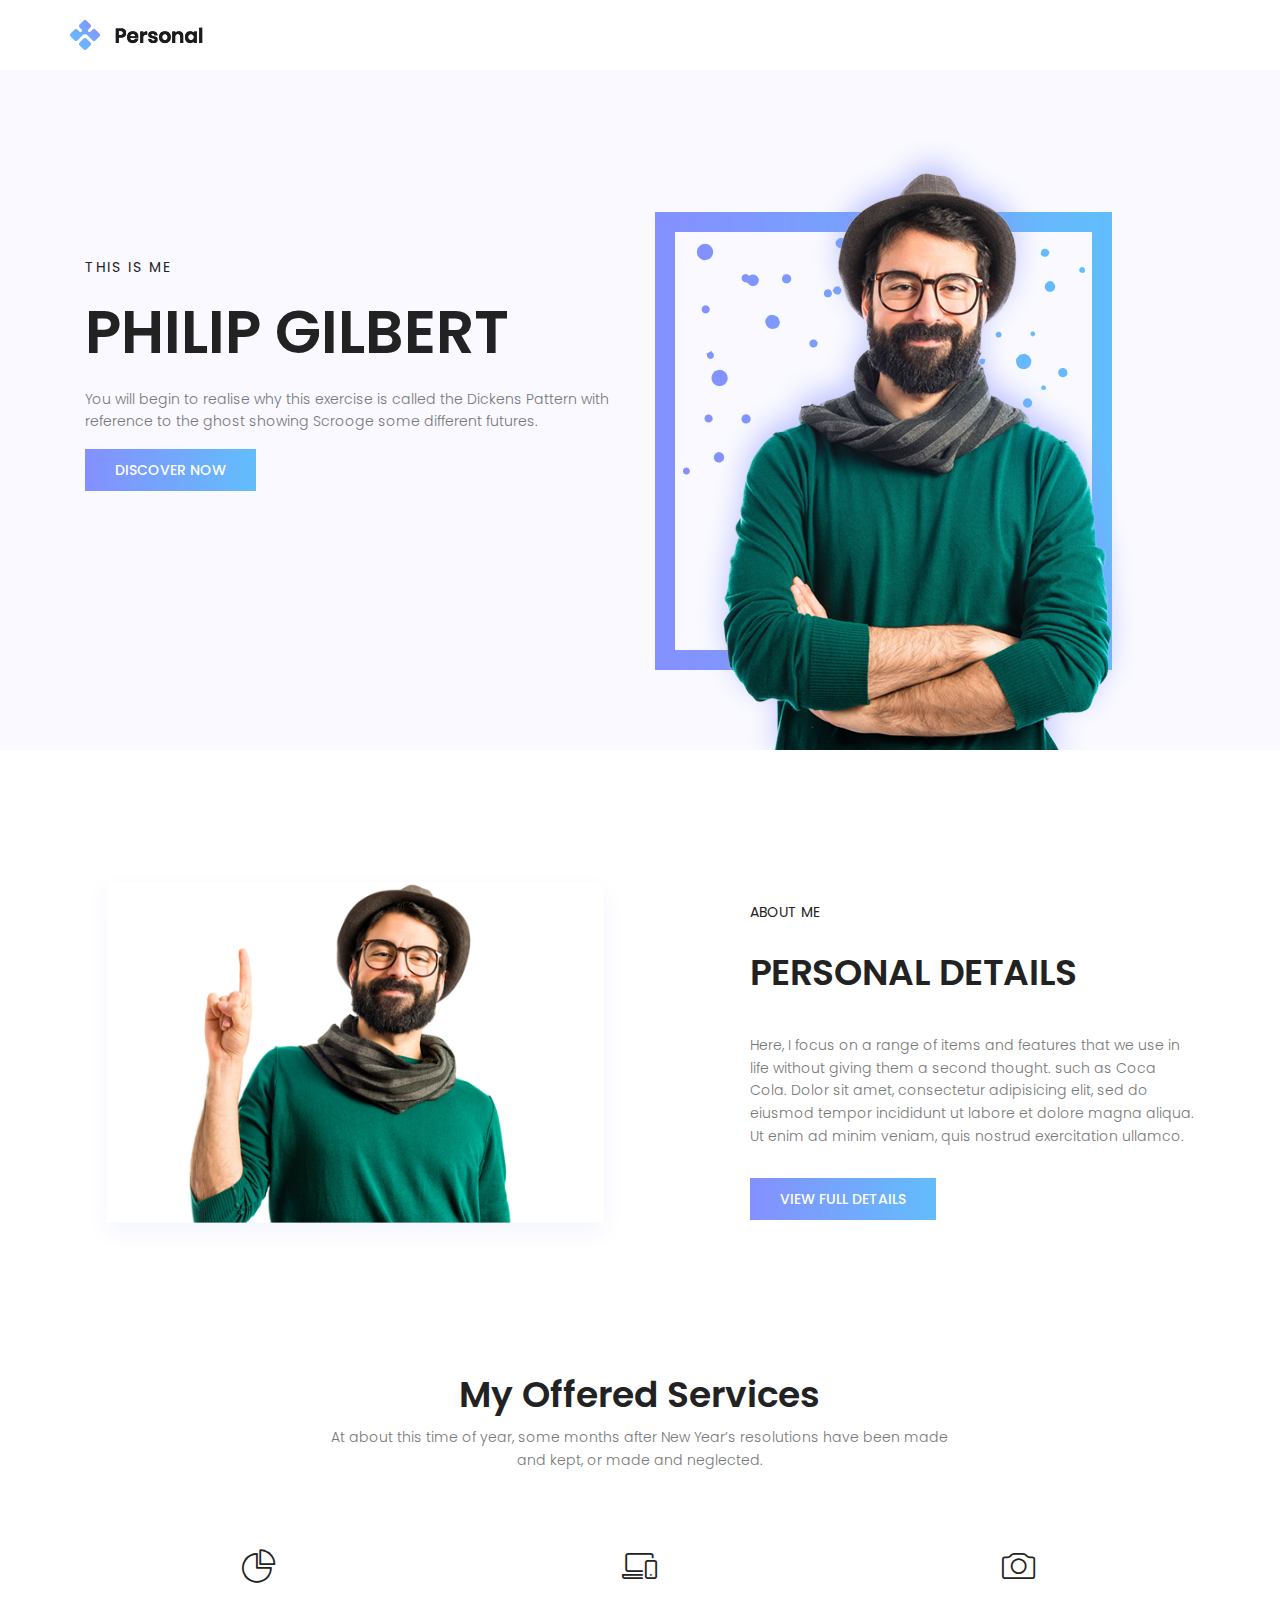
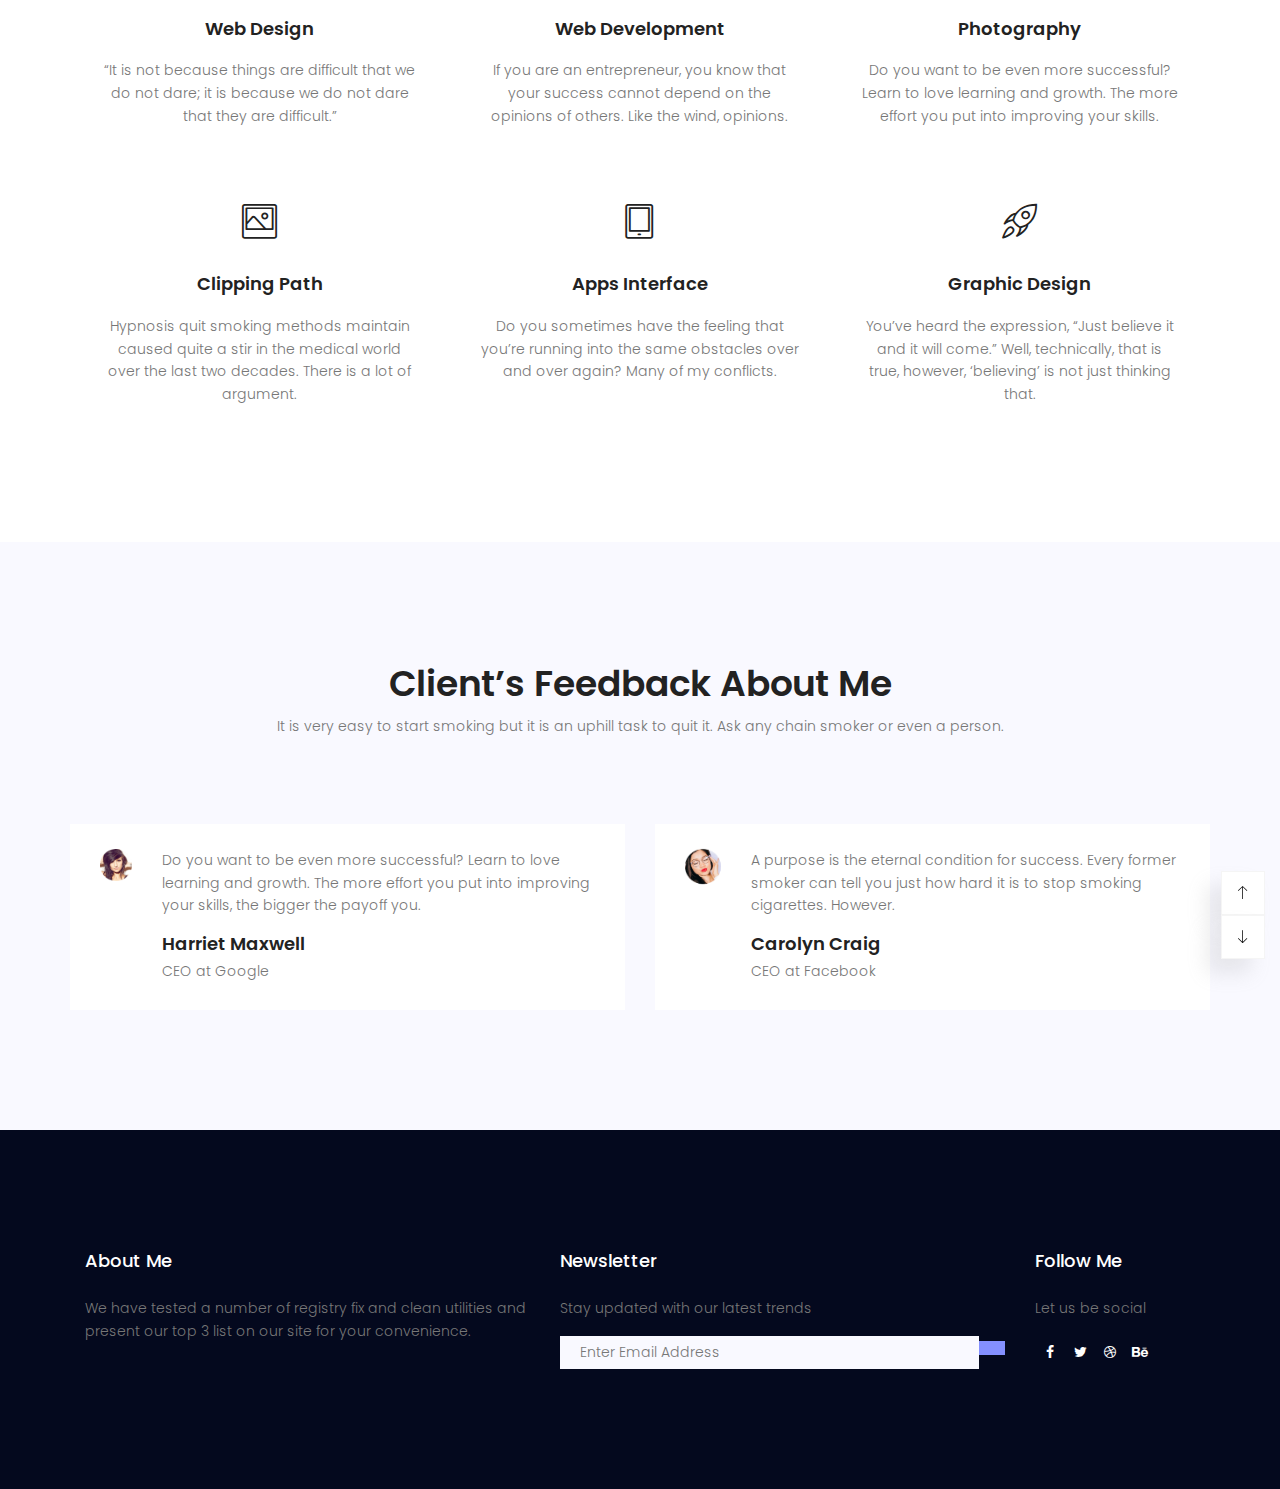
==== commit 066fd077: "finish" ====
--- a/new/index.html
+++ b/new/index.html
@@ -215,7 +215,6 @@
 									    <input type="text" class="form-control" name="EMAIL" placeholder="Enter Email Address" onfocus="this.placeholder = ''" onblur="this.placeholder = 'Enter Email Address '" required="" type="email">
 									    <div class="input-group-btn">
 									      <button class="btn btn-default" type="submit">
-									        <span class="lnr lnr-arrow-right"></span>
 									      </button>    
 									    </div>
 									    	<div class="info"></div>  
